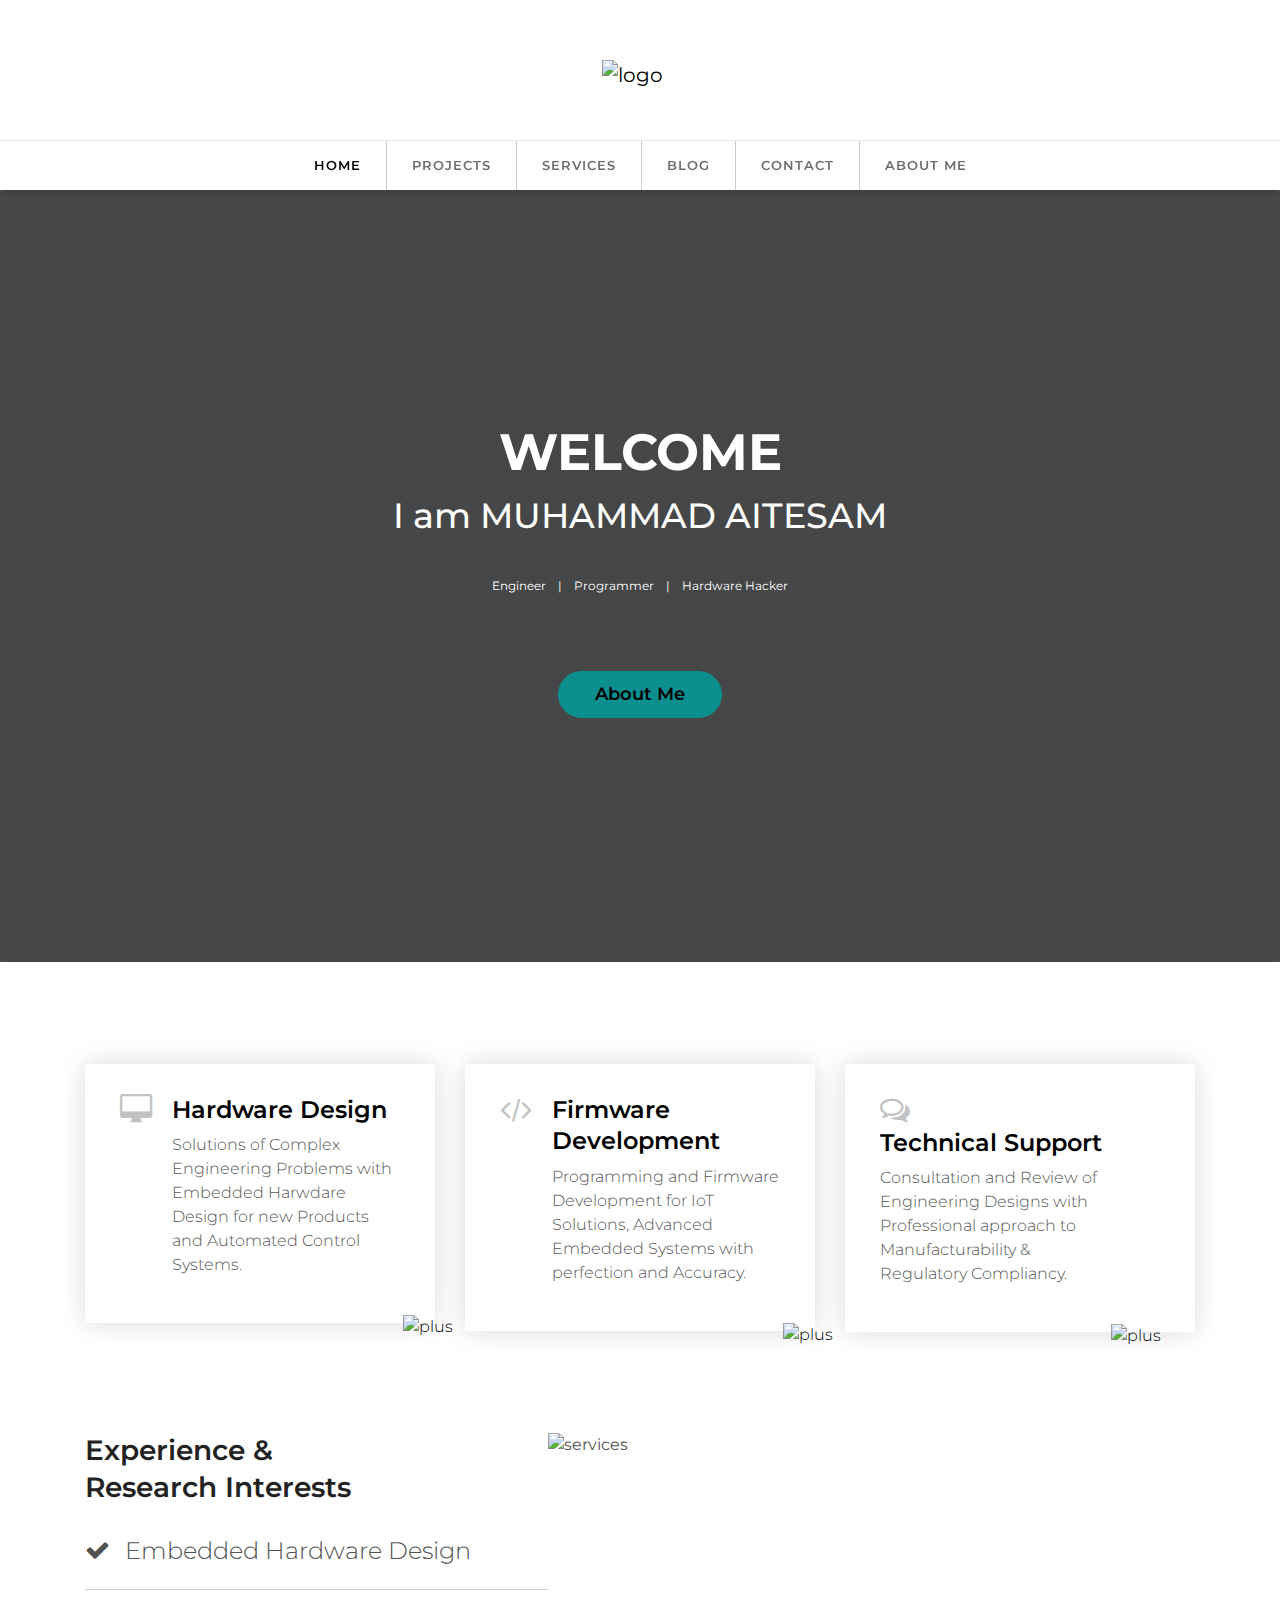
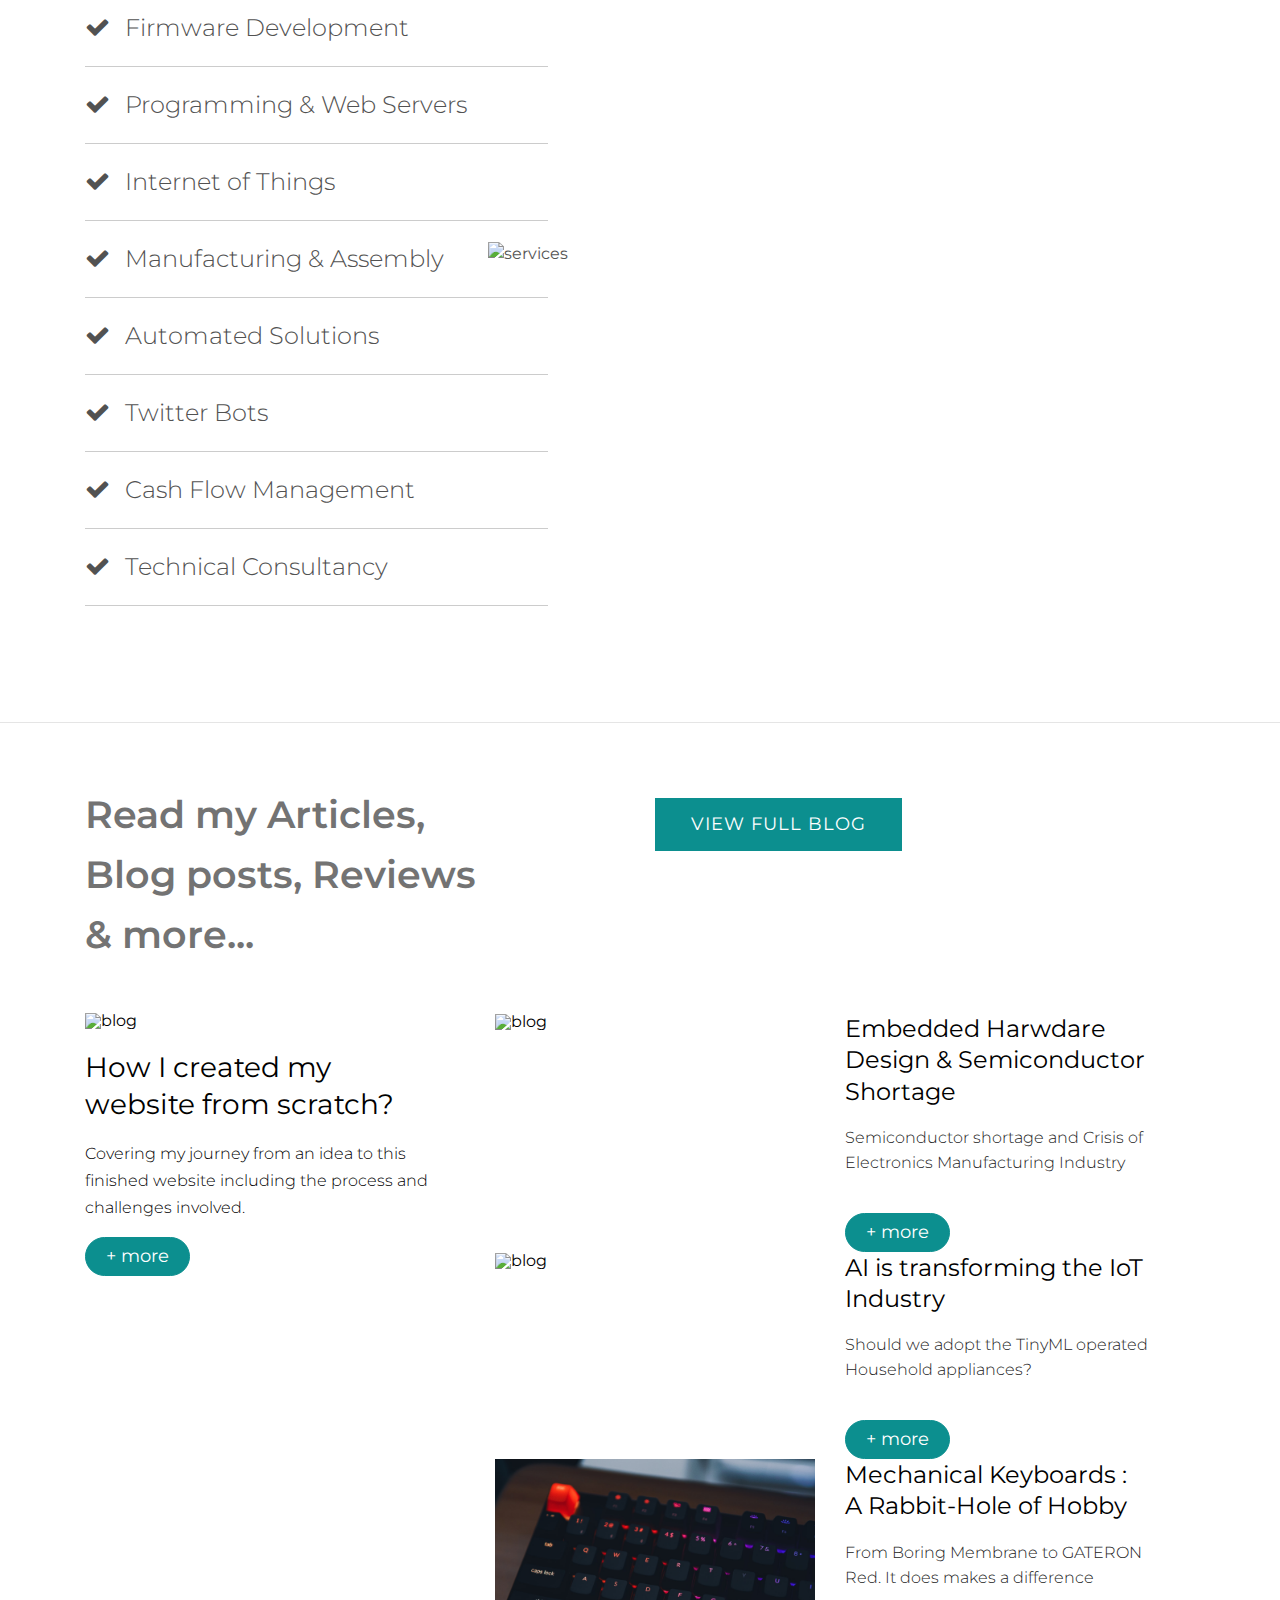
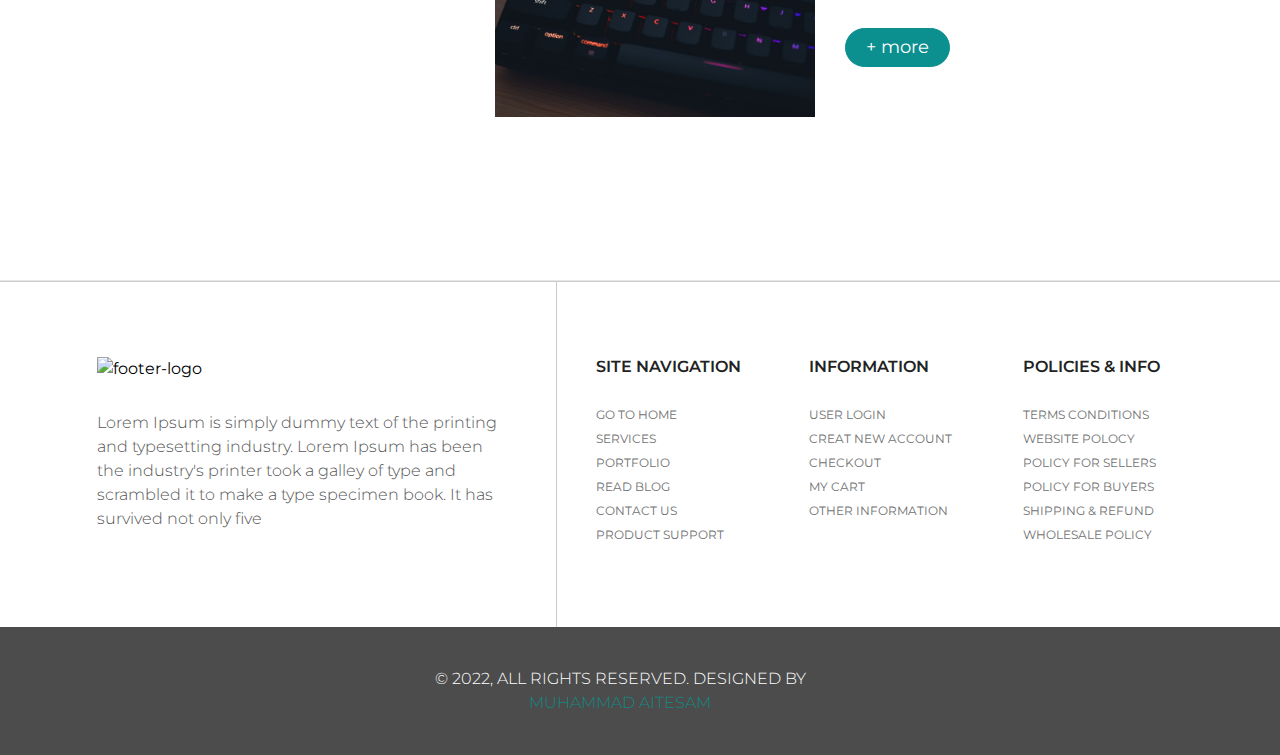
==== index.html @ 36d57411 "Signed-off-by: aitesam961 <67455292+aitesam961@users.noreply.github.com>" ====
<!doctype html>
<html lang="en">

<head>
    <!-- Required meta tags-->
    <meta charset="utf-8">
    <meta name="viewport" content="width=device-width, initial-scale=1, shrink-to-fit=no">

    <!-- Bootstrap CSS -->
    <link rel="stylesheet" href="https://maxcdn.bootstrapcdn.com/bootstrap/4.0.0/css/bootstrap.min.css" integrity="sha384-Gn5384xqQ1aoWXA+058RXPxPg6fy4IWvTNh0E263XmFcJlSAwiGgFAW/dAiS6JXm" crossorigin="anonymous">
    <link href="https://cdnjs.cloudflare.com/ajax/libs/font-awesome/4.7.0/css/font-awesome.css" rel="stylesheet">
    <link href="https://fonts.googleapis.com/css?family=Montserrat:100,200,300,400,500,600,700,800" rel="stylesheet">
    <link rel="stylesheet" href="https://cdnjs.cloudflare.com/ajax/libs/ekko-lightbox/5.3.0/ekko-lightbox.css">
    <link rel="stylesheet" href="css/animate.css">
    <link rel="stylesheet" href="css/main.css">

    <title>Home</title>
</head>

<body>
    <header class="header bg">
        <div class="container text-white">
            <div class="row">
                <div class="col-sm-4 align-self-center text-left">
                    <h6><!--ESTD 1969 --></h6>
                </div>
                <div class="col-sm-12 col-6 align-self-center box-1 text-center">
                    <a class="navbar-brand" href="index.html"><img src="images/aitesam_logo2.png" alt="logo" width="auto" height="70" ></a>
                </div>
            </div>
            <!--/row-->
        </div>
        <!--container-->
    </header>

    <span class="position-absolute trigger"><!-- hidden trigger to apply 'stuck' styles --></span>
    <nav class="navbar navbar-expand-sm sticky-top navbar-dark">
        <div class="container">
            <button class="navbar-toggler navbar-toggler-right" type="button" data-toggle="collapse" data-target="#navbar1">
            <span class="navbar-toggler-icon"></span>
        </button>

        <!-- Menu Below-->
            <div class="collapse navbar-collapse" id="navbar1">
                <ul class="navbar-nav">
                    <li class="nav-item active">
                        <a class="nav-link active" href="index.html">Home</a>
                    </li>
                    <li class="nav-item">
                        <a class="nav-link" href="projects.html">Projects</a>
                    </li>
                    <li class="nav-item">
                        <a class="nav-link" href="services.html">Services</a>
                    </li>
                    <li class="nav-item">
                        <a class="nav-link" href="blog.html">Blog</a>
                    </li>
                    <li class="nav-item">
                        <a class="nav-link" href="contact.html">Contact</a>
                    </li>
                    <li class="nav-item">
                        <a class="nav-link" href="about.html">About Me</a>
                    </li>
                </ul>
            </div>
        </div>
        <!--container end here-->
    </nav>
    <!--Section-1-->
    <section class="section-1">
        <div class="jumbotron d-flex align-items-center">
            <div class="gradient"></div>
            <div class="container-fluid content">
                <h1 data-aos="fade-up" data-aos-delay="100">WELCOME</h1>
                <h2 data-aos="fade-up" data-aos-delay="300">I am MUHAMMAD AITESAM </h2>
                <!--<p data-aos="fade-up" data-aos-delay="400">Engineer&emsp;|&emsp;Programmer&emsp;|&emsp;Hardware Hacker</p>-->
                <p data-aos="fade-up" data-aos-delay="400" style="color:rgb(255, 255, 255);font-size:12px;">Engineer&emsp;|&emsp;Programmer&emsp;|&emsp;Hardware Hacker</p>
                <p data-aos="fade-up" data-aos-delay="600"><a href="about.html" class="btn btn-success">About Me</a></p>
            </div>
            <!--container-fluid end-->
        </div>
    </section>
    <!--Section-2-->
    <section class="section-2">
        
        <div class="container">
            <div class="row">
                <div class="col-lg-4 col-sm-12 col-12 box-1">
                    <div class="row box" data-aos="fade-left" data-aos-delay="300">
                        <div class="col-lg-2 col-sm-12">
                            <i class="fa fa-desktop" aria-hidden="true"></i>
                        </div>
                        <div class="col-lg-10 col-sm-12">
                            <h4><a href="services.html">Hardware Design</a></h4>
                            <p>Solutions of Complex Engineering Problems with Embedded Harwdare Design for new Products and Automated Control Systems.</p>
                            <p><a href="services.html"><img src="images/plus.png" alt="plus"></a></p>
                        </div>
                    </div>
                </div>
                <div class="col-lg-4 col-sm-12 col-12 box-2">
                    <div class="row box" data-aos="fade-left" data-aos-delay="500">
                        <div class="col-lg-2 col-sm-12">
                            <i class="fa fa-code" aria-hidden="true"></i>
                        </div>
                        <div class="col-lg-10 col-sm-12">
                            <h4><a href="services.html">Firmware Development</a></h4>
                            <p>Programming and Firmware Development for IoT Solutions, Advanced Embedded Systems with perfection and Accuracy.</p>
                            <p><a href="services.html"><img src="images/plus.png" alt="plus"></a></p>
                        </div>
                    </div>
                </div>
                <div class="col-lg-4 col-sm-12 col-12 box-3">
                    <div class="row box" data-aos="fade-left" data-aos-delay="700">
                        <div class="col-lg-10 col-sm-12">
                            <i class="fa fa-comments-o" aria-hidden="true"></i>
                        </div>
                        <div class="col-lg-10 col-sm-12">
                            <h4><a href="services.html">Technical Support</a></h4>
                            <p>Consultation and Review of Engineering Designs with Professional approach to Manufacturability & Regulatory Compliancy.</p>
                            <p><a href="services.html"><img src="images/plus.png" alt="plus"></a></p>
                        </div>
                    </div>
                </div>
            </div>
        </div>
    </section>
    <section class="section-3">
        <div class="container">
            <div class="row m-0">
                <div class="col-lg-5 col-md-12 p-0" data-aos="fade-right" data-aos-delay="500">
                    <h3>Experience & <br>Research Interests</h3>
                    <ul>
                        <li><a href="services.html"><i class="fa fa-check" aria-hidden="true" ></i>Embedded Hardware Design</a> </li>
                        <li><a href="services.html"><i class="fa fa-check" aria-hidden="true"></i>Firmware Development</a></li>
                        <li><a href="services.html"><i class="fa fa-check" aria-hidden="true"></i>Programming & Web Servers</a></li>
                        <li><a href="services.html"><i class="fa fa-check" aria-hidden="true"></i>Internet of Things</a></li>
                        <li><a href="services.html"><i class="fa fa-check" aria-hidden="true"></i>Manufacturing & Assembly</a></li>
                        <li><a href="services.html"><i class="fa fa-check" aria-hidden="true"></i>Automated Solutions</a></li>
                        <li><a href="services.html"><i class="fa fa-check" aria-hidden="true"></i>Twitter Bots</a></li>
                        <li><a href="services.html"><i class="fa fa-check" aria-hidden="true"></i>Cash Flow Management</a></li>
                        <li><a href="services.html"><i class="fa fa-check" aria-hidden="true"></i>Technical Consultancy</a></li>
                    </ul>
                </div>
                <div class="col-lg-7 col-md-12 p-0" data-aos="fade-left" data-aos-delay="700">
                    <figure>
                        <img class="inner-img" src="images/services-bg2.jpg" alt="services">
                        <img class="out-sideimg" src="images/services-bg.jpg" alt="services">
                    </figure>
                </div>
            </div>
        </div>
    </section>
     

    <!--Section-5-->
    <section class="section-4">
        <div class="container">
            <div class="row heading">
                <div class="col-sm-6 col-12">
                    <h3>Read my Articles,<span>Blog posts, Reviews </span>& more...</h3>
                </div>
                <div class="col-sm-6 col-12">
                    <a href="blog.html" class="btn btn-success">View full Blog</a>
                </div>
            </div>
            <!--/row-->
            <div class="row">
                <div class="col-lg-4 col-sm-12 col-12 box-1"  data-aos="fade-right" data-aos-delay="300">
                    <figure class="figure">
                        <a href="my_web.html"><img src="images/web_Image_fp.png" class="figure-img img-fluid" alt="blog"></a>
                        <figcaption class="figure-caption">
                            <h2><a href="my_web.html">How I created my website from scratch?</a></h2>
                            <p>Covering my journey from an idea to this finished website including the process and challenges involved.</p>
                            <a href="my_web.html" class="btn btn-success">+ more</a>
                        </figcaption>
                    </figure>
                </div>
                <div class="col-lg-8 col-sm-12 col-12" data-aos="fade-left" data-aos-delay="300">
                    <div class="row" >
                        <div class="col-sm-6 col-12 box-2">
                            <figure class="figure">
                                <a href="blog.html"><img src="images/HID_PCB.jpg" class="figure-img img-fluid" alt="blog"></a>
                            </figure>
                        </div>
                        <div class="col-sm-6 col-12 box-3">
                            <h4><a href="blog.html">Embedded Harwdare Design & Semiconductor Shortage</a></h4>
                            <h5>Semiconductor shortage and Crisis of Electronics Manufacturing Industry</h5>
                            <a href="blog_single.html" class="btn btn-success">+ more</a>
                        </div>
                    </div>
                    <div class="row">
                        <div class="col-sm-6 col-12 box-4">
                            <figure class="figure">
                                <a href="blog.html"><img src="images/robot-AI.jpg" class="figure-img img-fluid" alt="blog"></a>
                            </figure>
                        </div>
                        <div class="col-sm-6 col-12 box-5">
                            <h4><a href="blog.html">AI is transforming the IoT Industry </a></h4>
                            <h5>Should we adopt the TinyML operated Household appliances? </h5>
                            <a href="blog_single.html" class="btn btn-success">+ more</a>
                        </div>
                    </div>
                    <div class="row">
                        <div class="col-sm-6 col-12 box-6">
                            <figure class="figure">
                                <a href="blog.html"><img src="images/KB_1.jpg" class="figure-img img-fluid" alt="blog"></a>
                            </figure>
                        </div>
                        <div class="col-sm-6 col-12 box-7">
                            <h4><a href="blog.html">Mechanical Keyboards :<br>A Rabbit-Hole of Hobby</a></h4>
                            <h5>From Boring Membrane to GATERON Red. It does makes a difference</h5>
                            <a href="blog_single.html" class="btn btn-success">+ more</a>
                        </div>
                    </div>
                </div>
            </div>
        </div>
        <!--container-->
    </section>
   
   
    <section class="section-7">
        <!-- Footer -->
        <footer class="page-footer font-small stylish-color-dark">

            <!-- Footer Links -->
            <div class="container text-center text-md-left">

                <!-- Grid row -->
                <div class="row">

                    <!-- Grid column -->
                    <div class="col-lg-5 col-sm-12 mx-auto box-1">

                        <!-- Content -->
                        <a href="index.html"><img src="images/footer-logo.png" alt="footer-logo"></a>
                        <p>Lorem Ipsum is simply dummy text of the printing and typesetting industry. Lorem Ipsum has been the industry's printer took a galley of type and scrambled it to make a type specimen book. It has survived not only five</p>

                    </div>
                    <!-- Grid column -->

                    <hr class="clearfix w-100 d-md-none">

                    <!-- Grid column -->
                    <div class="col-lg-2 col-sm-4 box-2 mx-auto">

                        <!-- Links -->
                        <h5>Site Navigation</h5>

                        <ul class="list-unstyled">
                            <li>
                                <a href="index.html">go to home</a>
                            </li>
                            <li>
                                <a href="services.html">services</a>
                            </li>
                            <li>
                                <a href="portfolio.html">portfolio</a>
                            </li>
                            <li>
                                <a href="blog.html">read blog</a>
                            </li>
                            <li>
                                <a href="contact.html">contact us</a>
                            </li>
                            <li>
                                <a href="contact.html">product support</a>
                            </li>
                        </ul>

                    </div>
                    <!-- Grid column -->

                    <hr class="clearfix w-100 d-md-none">

                    <!-- Grid column -->
                    <div class="col-lg-2 col-sm-4 box-3 mx-auto">

                        <!-- Links -->
                        <h5>information</h5>

                        <ul class="list-unstyled">
                            <li>
                                <a href="#!">user login</a>
                            </li>
                            <li>
                                <a href="#!">creat new account</a>
                            </li>
                            <li>
                                <a href="#!">checkout</a>
                            </li>
                            <li>
                                <a href="#!">my cart</a>
                            </li>
                            <li>
                                <a href="#!">other information</a>
                            </li>
                        </ul>

                    </div>
                    <!-- Grid column -->

                    <hr class="clearfix w-100 d-md-none">

                    <!-- Grid column -->
                    <div class="col-lg-2 col-sm-4 box-4 mx-auto">

                        <!-- Links -->
                        <h5>policies & Info</h5>

                        <ul class="list-unstyled">
                            <li>
                                <a href="#!">Terms Conditions </a>
                            </li>
                            <li>
                                <a href="#!">website polocy</a>
                            </li>
                            <li>
                                <a href="#!">Policy for Sellers </a>
                            </li>
                            <li>
                                <a href="#!">Policy for Buyers</a>
                            </li>
                            <li>
                                <a href="#!">Shipping & Refund </a>
                            </li>
                            <li>
                                <a href="#!">Wholesale Policy</a>
                            </li>
                        </ul>

                    </div>
                    <!-- Grid column -->

                </div>
                <!-- Grid row -->

            </div>
            <!-- Footer Links -->

            <!-- Copyright -->
            <div class="footer-copyright text-center">
                <div class="gradient"></div>
                <p>© 2022, All Rights reserved. Designed by<a href="about.html"><br> Muhammad Aitesam</a></p>
            </div>
            <!-- Copyright -->
        </footer>
        <!-- Footer -->
    </section>

    <!-- Optional JavaScript -->
    <!-- jQuery first, then Popper.js, then Bootstrap JS -->
    <script src="https://code.jquery.com/jquery-3.2.1.slim.min.js" integrity="sha384-KJ3o2DKtIkvYIK3UENzmM7KCkRr/rE9/Qpg6aAZGJwFDMVNA/GpGFF93hXpG5KkN" crossorigin="anonymous"></script>
    <script src="https://cdnjs.cloudflare.com/ajax/libs/popper.js/1.12.9/umd/popper.min.js" integrity="sha384-ApNbgh9B+Y1QKtv3Rn7W3mgPxhU9K/ScQsAP7hUibX39j7fakFPskvXusvfa0b4Q" crossorigin="anonymous"></script>
    <script src="https://maxcdn.bootstrapcdn.com/bootstrap/4.0.0/js/bootstrap.min.js" integrity="sha384-JZR6Spejh4U02d8jOt6vLEHfe/JQGiRRSQQxSfFWpi1MquVdAyjUar5+76PVCmYl" crossorigin="anonymous"></script>
    <script src="https://cdnjs.cloudflare.com/ajax/libs/ekko-lightbox/5.3.0/ekko-lightbox.js"></script>
    <script src="js/animate.js"></script>
    <script src="js/custom.js"></script>
    <script>
        $(document).on('click', '[data-toggle="lightbox"]', function(event) {
            event.preventDefault();
            $(this).ekkoLightbox();
        });

    </script>
</body>

</html>
---- css/main.css ----
html {
    background: #e6e9e9;
    background-image: linear-gradient(270deg, rgb(230, 233, 233) 0%, rgb(216, 221, 221) 100%);
    -webkit-font-smoothing: antialiased;
}

body {
    background: #fff;
    box-shadow: 0 0 2px rgba(0, 0, 0, 0.06);
    color: #545454;
    font-family: 'Montserrat', sans-serif;
    font-size: 16px;
    line-height: 1.5;
    margin:auto;
}

h1,
h2,
h3,
h4,
h5,
h6 {
    color: #222;
    font-weight: 600;
    line-height: 1.3;
}

a {
    color: #000;
}

a:hover {
    color: #000;
    text-decoration: none;
}

b,
strong {
    font-weight: 600;
}

samp {
    display: none;
}

ul > li {
    list-style: none;
}

.btn-primary:focus {
    box-shadow: none;
}

.btn-primary:not(:disabled):not(.disabled):active:focus {
    box-shadow: none;
}

/*======
    Nav-bar
    ======*/

header {
    padding: 45px 0;
    color: #000000;
    background-color: #ffffff;
}

header h6 {
    font-size: 14px;
    letter-spacing: 4px;
}

.btn-success:not(:disabled):not(.disabled):active:focus,
.btn-success.focus,
.btn-success:focus {
    box-shadow: none;
}

nav {
    background-color: #ffffff !important;
    border-top: 1px solid #e5e5e5;
    -webkit-box-shadow: 0 4px 4px -2px rgba(0, 0, 0, 0.1607843137254902);
    -moz-box-shadow: 0 4px 4px -2px rgba(0, 0, 0, 0.1607843137254902);
    box-shadow: 0 4px 4px -2px rgba(0, 0, 0, 0.1607843137254902);
}

header .fa {
    font-size: 20px;
    margin-left: 15px;
}

.navbar-dark .navbar-nav .nav-link:hover,

.navbar-dark .navbar-nav .active > .nav-link {
    font-weight: 600;
    color: rgb(0, 0, 0);
}

.navbar-dark .navbar-nav .nav-link {
    color: #6d6d6d;
    font-size: 13px;
    font-weight: 600;
    text-transform: uppercase;
    letter-spacing: 1px;
    padding: 15px 25px;
}

.navbar-nav {
    justify-content: center;
    width: 100%;
}

.navbar {
    padding: 0;
}

.navbar-nav .nav-item {
    border-right: 1px solid #ccc;
}

.navbar-nav .nav-item:last-child {
    border-right: 0;
}

.fa-facebook-official {color: #4867aa;}
.fa-twitter {color: #1da1f2;}
.fa-pinterest {color: #bd081b;}
.fa-youtube {color: #f00;}

.sticky-top {
    transition: all 0.25s ease-in;
}

/* style for when sitcky is applied */

.stuck .sticky-top {
    background-color: #ffffff !important;
}

.jumbotron {
    width: 100%;
    height: 772px;
    position: relative;
    background-image: url(../images/Back1.jpg);
    background-repeat: no-repeat;
    background-position: top;
    background-size: cover;
}

.jumbotron h1,
.jumbotron h2,
.jumbotron h4 {
    color: #ffffff;
    text-transform: normal;
}

.jumbotron h4 {
    font-size: 16px;
    background: #000;
    display: inline;
    letter-spacing: 5px;
    padding: 15px 40px;
}

.jumbotron a {
    margin-top: 60px;
}

.jumbotron .btn-success,
.jumbotron .btn-success:not(:disabled):not(.disabled):active {
    color: #000;
    font-size: 18px;
    font-weight: 600;
    border-radius: 100px;
    padding: 8px 35px;
    background-color: #0c8f8f;
    border-color: #0c8f8f;
    border: 2px solid #0c8f8f;
}

.jumbotron .btn-success:hover {
    color: #fff;
    background-color: transparent;
    border: 2px solid #0c8f8f;
}

.jumbotron h2 {
    font-size: 35px;
    margin-top: 0;
    font-weight: 500;
    padding-bottom: 30px;
}

.jumbotron h1 {
    font-size: 51px;
    font-weight: 700;
    text-transform: uppercase;
}

.content {
    position: relative;
    text-align: center;
}

.gradient {
    position: absolute;
    width: 100%;
    height: 100%;
    top: 0;
    left: 0;
    background: -moz-linear-gradient(-45deg, rgba(0, 0, 0, 0.7) 0%, rgba(0, 0, 0, 0.7) 100%);
    background: -webkit-linear-gradient(-45deg, rgba(0, 0, 0, 0.7) 0%, rgba(0, 0, 0, 0.7) 100%);
    background: linear-gradient(135deg, rgba(0, 0, 0, 0.7) 0%, rgba(0, 0, 0, 0.7) 100%);
    filter: progid:DXImageTransform.Microsoft.gradient( startColorstr='#b3000000', endColorstr='#b3000000', GradientType=1);
}

.thumbnail {
    background-color: whitesmoke;
    height: 320px;
    border: none;
    border-radius: 0px;
    text-align: center;
}



/*=============================
     section-2 Styles
=============================*/

.section-2 {
    width: 100%;
    height: auto;
}

.section-2 {
    padding-top: 70px;
    padding-bottom: 100px;
}

.section-2 .fa {
    color: #c2c2c2;
    font-size: 30px;
    text-align: center;
}

.section-2 h3 {
    font-size: 34px;
    text-transform: uppercase;
    margin-top: -10px;
    font-weight: 600;
}

.section-2 p {
    font-size: 16px;
    font-weight: 300;
}

.section-2 .box-1,
.section-2 .box-2,
.section-2 .box-3 {
    padding-left: 30px;
    padding-right: 30px;
}

.section-2 p a {
    position: absolute;
    bottom: -46px;
    right: -38px;
}

.section-2 .box {
    box-shadow: 0 0 25px rgba(0, 0, 0, .15) !important;
    padding: 30px 20px;
}

/*=============================
     section-3 Styles
=============================*/

.section-3 {
    width: 100%;
    height: auto;
    padding-bottom: 100px;
    border-bottom: 1px solid #e5e5e5;
}

.section-3 h2 {
    color: #737373;
    font-size: 38px;
    line-height: 60px;
    margin-top: -13px;
    padding-bottom: 10px;
}

.section-3 h2 span {
    display: block;
}

.section-3 figure {
    margin: 0;
}

.section-3 figure .out-sideimg {
    width: 100%;
    height: 670px;
    object-fit: cover;
}

.section-3 figure .inner-img {
    width: 380px;
    height: 380px;
    object-fit: cover;
    position: absolute;
    bottom: 0;
    left: -60px;
}

.section-3 ul {
    padding: 0;
}

.section-3 ul > li {
    padding: 20px 0;
    border-bottom: 1px solid #cccccc;
}

.section-3 ul > li a {
    color: #525252;
}

.section-3 ul > li a:hover {
    color: #0c8f8f;
}

.section-3 ul > li {
    font-size: 24px;
    font-weight: 300;
}

.section-3 ul .fa {
    font-size: 25px;
    margin-right: 15px;
}

/*=============================
     section-4 Styles
=============================*/

.section-4 {
    width: 100%;
    height: auto;
    padding-top: 75px;
    padding-bottom: 100px;
    border-bottom: 1px solid #e5e5e5;
}

.section-4 h3 {
    color: #737373;
    font-size: 38px;
    line-height: 60px;
    padding-bottom: 40px;
    margin-top: -13px;
}

.section-4 .box-1 h2 {
    color: #000;
    font-size: 28px;
    font-weight: 400;
    padding-bottom: 10px;
}

.section-4 h3 span {
    display: block;
}

.section-4 .heading .btn-success {
    color: #fff;
    padding: 12px 35px;
    letter-spacing: 1px;
    border-radius: 0;
    background-color: #0c8f8f;
    border-color: #0c8f8f;
    text-transform: uppercase;
}

.section-4 .btn-success {
    color: #fff;
    font-size: 18px;
    padding: 5px 20px;
    background-color: #0c8f8f;
    border-color: #0c8f8f;
    border-radius: 100px;
}

.section-4 .btn-success:hover,
.btn-success:not(:disabled):not(.disabled):active {
    background-color: #000;
    border-color: #000;
}

.section-4 .heading .btn-success:hover {
    color: #fff;
    background-color: black;
    border: 1px solid #000;
}

.section-4 figure figcaption p {
    font-size: 16px;
    color: black;
    font-weight: 300;
    line-height: 27px;
}

.section-4 .box-1 img {
    width: 100%;
    height: 580px;
    object-fit: cover;
    margin-bottom: 20px;
}

.section-4 .box-2 img,
.section-4 .box-6 img,
.section-4 .box-4 img {
    width: 100%;
    height: 258px;
    object-fit: cover;
    padding-left: 30px;
}

.section-4 .box-2 figure,
.section-4 .box-4 figure,
.section-4 .box-6 figure {
    margin: 0 0 55px;
}

.section-4 h4 {
    font-size: 24px;
    font-weight: 400;
    padding-bottom: 10px;
}

.section-4 h5 {
    font-size: 16px;
    font-weight: 300;
    padding-bottom: 30px;
    padding-right: 40px;
    line-height: 25px;
}

/*=============================
     Section-5 Styles
=============================*/

.section-5 {
    width: 100%;
    height: auto;
    padding-top: 75px;
}

.section-5 h3 {
    color: #737373;
    font-size: 38px;
    line-height: 60px;
    padding-bottom: 40px;
    margin-top: -13px;
}

.section-5 h5 {
    font-size: 16px;
    font-weight: 400;
}

.section-5 h3 span {
    display: block;
}

.section-5 .btn-success {
    color: #fff;
    padding: 12px 35px;
    letter-spacing: 1px;
    border-radius: 0;
    background-color: #0c8f8f;
    border-color: #0c8f8f;
    text-transform: uppercase;
}

.section-5 .btn-success:hover {
    color: #ffffff;
    background-color: #000;
    border: 1px solid #000;
}

.section-5 hr {
    padding-bottom: 60px;
}

.section-5 .more-button {
    text-align: center;
    padding-top: 75px;
}

.section-5 .btn-primary {
    color: #dddddd;
    background-color: transparent;
    border-color: #b2b2b2;
    border: 2px solid #b2b2b2;
    font-weight: 700;
    font-size: 14px;
    border-radius: 100px;
    padding: 14px 30px;
    text-transform: uppercase;
    margin: 10px;
}

.section-5 .btn-primary:hover {
    color: #ffffff;
    background: #000000;
    border: 2px solid #000000;
}

.section-5 .btn-primary:not(:disabled):not(.disabled):active {
    color: #fff;
    background-color: #000000;
    border-color: #000000;
}

.section-5 .box {
    position: relative;
    padding: 0;
}

.section-5 .img-fluid {
    display: block;
    width: 100%;
    object-fit: cover;
    height: 400px;
}

.section-5 .box:hover .overlay {
    opacity: 1;
}

.section-5 .text span {
    display: block;
}

.section-5 .overlay {
    position: absolute;
    top: 0;
    bottom: 0;
    left: 0;
    right: 0;
    height: 100%;
    width: 100%;
    opacity: 0;
    transition: .5s ease;
    background: -moz-linear-gradient(-45deg, rgba(0, 0, 0, 0.7) 0%, rgba(0, 0, 0, 0.7) 100%);
    background: -webkit-linear-gradient(-45deg, rgba(0, 0, 0, 0.7) 0%, rgba(0, 0, 0, 0.7) 100%);
    background: linear-gradient(135deg, rgba(0, 0, 0, 0.7) 0%, rgba(0, 0, 0, 0.7) 100%);
    filter: progid:DXImageTransform.Microsoft.gradient( startColorstr='#b3000000', endColorstr='#b3000000', GradientType=1);
    display: flex;
    align-items: center;
    justify-content: center;
}

.section-5 .overlay img {
    width: 20%;
    right: 0;
    bottom: 0;
    background: #000;
    position: absolute;
}

.section-5 .text {
    color: white;
    font-size: 16px;
    font-weight: 400;
    letter-spacing: 0.5px;
    position: absolute;
    bottom: 8%;
    left: 10%;
}

.section-5 h4 {
    font-size: 18px;
    color: #ffffff;
    font-weight: 500;
    line-height: 28px;
    text-align: center;
    text-transform: uppercase;
}

.section-5 h4 span {
    display: block;
}

.section-5 .other1 .overlay img {
    width: 15%;
}

.section-5 .modal {
    z-index: 99999;
}

.section-5 .modal-backdrop.show {
    opacity: .8;
}

.section-5 .modal-backdrop {
    z-index: 9999;
}

/*==============================
      Section-6 Styles
==============================*/

.section-6 {
    width: 100%;
    height: auto;
    color: #000;
    padding: 100px 0;
}

.section-6 .main {
    border: 1px solid #c4c4c4;
    padding: 60px 0;
}

.section-6 form {
    float: left;
}

.section-6 .heading h3 {
    color: #4c4c4c;
    font-size: 38px;
    font-weight: 500;
    line-height: 67px;
    padding-right: 18px;
    text-align: right;
}

.section-6 .form-control {
    margin-bottom: 19px;
    font-size: 14px;
    border-radius: 0;
    font-style: italic;
    padding: 10px 10px;
}

.section-6 .input-group {
    padding: 7px 0;
}

.section-6 .btn-info {
    width: 170px;
    height: 56px;
    text-align: center;
    text-transform: uppercase;
    letter-spacing: 0.5px;
    color: #fff;
    font-size: 19px;
    border-radius: 0;
    font-weight: 500;
    border: none;
    background: #000;
}

.section-6 .btn-info:not(:disabled):not(.disabled):active,
.section-3 .btn-info:hover {
    color: #000;
    background-color: transparent;
    border: 1px solid #000;
}

.section-6 .btn-info:hover {
    color: #ffffff;
    background-color: #0c8f8f;
    border: 1px solid #0c8f8f;
}

.section-6 input {
    font-size: 12px;
    width: 290px;
    height: 56px;
    padding: 0 18px;
    border: none;
    color: #000;
    background: #fff;
    border: 1px solid #d2d2d2;
}

.btn-info:focus,
.btn-info:not(:disabled):not(.disabled):active:focus {
    box-shadow: none;
}

.section-6 textarea {
    resize: none;
}

.section-6 ::-webkit-input-placeholder {
    /* Chrome/Opera/Safari */
    color: #cacaca;
    font-weight: 300;
    font-size: 13px;
    text-transform: uppercase;
    font-style: italic;
    font-family: 'Montserrat', sans-serif;
}

.section-6 ::-moz-placeholder {
    /* Firefox 19+ */
    color: #cacaca;
    font-weight: 300;
    font-size: 13px;
    text-transform: uppercase;
    font-style: italic;
    font-family: 'Montserrat', sans-serif;
}

.section-6 :-ms-input-placeholder {
    /* IE 10+ */
    color: #cacaca;
    font-weight: 300;
    font-size: 13px;
    text-transform: uppercase;
    font-style: italic;
    font-family: 'Montserrat', sans-serif;
}

.section-6 ::placeholder {
    color: #cacaca;
    font-weight: 300;
    font-size: 13px;
    text-transform: uppercase;
    font-style: italic;
    font-family: 'Montserrat', sans-serif;
}

/*==============================
      //footer Styles //
==============================*/

.page-footer {
    border-top: 1px solid #cccccc;
}

.page-footer .box-1 {
    border-right: 1px solid #cccccc;
    padding-top: 75px;
    padding-bottom: 80px;
}

.page-footer .box-2,
.page-footer .box-3,
.page-footer .box-4 {
    padding-top: 75px;
}

.footer-copyright {
    position: relative;
    background-image: url("../images/footer-bg.jpg");
    background-repeat: no-repeat;
    background-position: top;
    background-size: cover;
}

.footer-copyright p {
    font-size: 16px;
    font-weight: 300;
    color: #ffffff;
    position: relative;
    text-transform: uppercase;
    padding: 40px 0;
    margin-bottom: 0;
}

.footer-copyright p a {
    color: #108a84;
}

.page-footer img {
    margin-bottom: 30px;
}

.page-footer h5 {
    font-size: 16px;
    font-weight: 600;
    text-transform: uppercase;
    margin-bottom: 1.5rem !important;
}

.page-footer p {
    font-size: 16px;
    font-weight: 300;
    padding-right: 40px;
}

.page-footer ul > li a {
    color: #707070;
    font-size: 12px;
    font-weight: 400;
    text-transform: uppercase;
}

.page-footer ul > li a:hover {
    color: #108a84;
}

/*===============================
           About-Page
===============================*/

#about-us {
    border-bottom: 1px solid gray;
    padding-top: 60px;
    padding-bottom: 60px;
    background-color: #fff;
}

#about-us h3 {
    color: #737373;
    font-size: 33px;
    padding-bottom: 30px;
    text-transform: capitalize;
    font-weight: 600;
}

#about-us p {
    margin: 0;
    color: #8d8d8d;
    font-size: 16px;
    line-height: 25px;
    letter-spacing: 0.5px;
    text-align: left;
    font-weight: 400;
    margin-bottom: 200px;
}

#about-us .image {
    float: left;
    width: 478px;
    height: 394px;
    shape-margin: 20px;
    margin-right: 50px;
    margin-bottom: 52px;
}

#about-us .thumbnail {
    padding: 0;
    border: none;
    border-radius: 0;
    object-fit: cover;
}

#about-us p {
    margin: 0;
    color: #969696;
    font-size: 15px;
    line-height: 25px;
    letter-spacing: 0.5px;
    text-align: left;
    font-weight: 400;
    margin-bottom: 200px;
}

#about-us .image {
    float: left;
    width: 547px;
    height: 458px;
    shape-margin: 20px;
    margin-right: 50px;
    margin-bottom: 40px;
}

#about-us .thumbnail {
    padding: 0;
    border: none;
    border-radius: 0;
    object-fit: cover;
}

/*=============================
        Contact-Page
=============================*/

#contact {
    padding-top: 0;
    padding-bottom: 200px;
    text-align: left;
    border-bottom: 1px solid #b2b2b2;
}

#contact h3 {
    color: #737373;
    font-size: 33px;
    padding-bottom: 15px;
    text-transform: capitalize;
    font-weight: 600;
}

.py-5 {
    width: 755px;
}

#contact input {
    height: 58px;
}

#contact p {
    font-size: 16px;
    text-align: left;
    line-height: 36px;
    color: rgba(0, 0, 1, 0.54);
}

#contact .text-left {
    padding-bottom: 10px;
}

#contact select {
    width: 100%;
    height: 52px;
    color: #d3d0d0;
    font-size: 12px;
    padding: 0 8px;
    cursor: pointer;
    margin-bottom: 10px;
}

#contact .btn-primary {
    color: #fff;
    font-size: 14px;
    padding: 15px 50px;
    font-weight: 600;
    background-color: #000000;
    border-color: #000000;
    border-radius: 0;
    text-transform: uppercase;
}

#contact .btn-primary:hover {
    background-color: #0c8f8f;
    border-color: #0c8f8f;
}

#contact .form-group {
    padding: 0;
    margin-bottom: 0;
}

#contact .form-control {
    border-radius: 0;
    margin-bottom: 25px;
    border: 1px solid #909090;
}

#contact input {
    height: 63px;
    border-radius: 0;
    margin-bottom: 16px;
    border: 1px solid #acacac;
}

textarea.form-control {
    height: auto;
    margin-bottom: 15px;
    padding: 20px 13px;
}

#contact ::-webkit-input-placeholder {
    /* Chrome/Opera/Safari */
    color: #c2c2c2;
    font-style: italic;
    font-size: 13px;
    font-weight: 200;
}

#contact ::-moz-placeholder {
    /* Firefox 19+ */
    color: #c2c2c2;
    font-style: italic;
    font-weight: 200;
    font-size: 13px;
}

#contact ::-ms-input-placeholder {
    /* IE 10+ */
    color: #c2c2c2;
    font-style: italic;
    font-weight: 200;
    font-size: 13px;
}

#contact ::-moz-placeholder {
    /* Firefox 18- */
    color: #c2c2c2;
    font-weight: 200;
    font-style: italic;
    font-size: 13px;
}

#contact form {
    text-align: center;
}

#contact .form-control:focus {
    background-color: transparent;
    border-color: #acacac;
    box-shadow: none;
}

/*=============================
     Portfolio Styles
=============================*/

.portfolio {
    width: 100%;
    height: auto;
    padding-top: 30px;
    padding-bottom: 100px;
}

.portfolio h3 {
    color: #737373;
    font-size: 33px;
    padding-bottom: 40px;
    text-transform: capitalize;
    font-weight: 600;
}

.portfolio .btn-success {
    color: #fff;
    padding: 12px 35px;
    letter-spacing: 1px;
    border-radius: 0;
    background-color: #0c8f8f;
    border-color: #0c8f8f;
    text-transform: uppercase;
}

.portfolio .btn-success:hover {
    color: #000;
    background-color: transparent;
    border: 1px solid #000;
}

.portfolio hr {
    padding-bottom: 60px;
}

.portfolio .more-button {
    text-align: center;
    padding-top: 75px;
}

.portfolio .btn-primary {
    color: #dddddd;
    background-color: transparent;
    border-color: #b2b2b2;
    border: 2px solid #b2b2b2;
    font-weight: 700;
    font-size: 14px;
    border-radius: 100px;
    padding: 14px 30px;
    text-transform: uppercase;
    margin: 10px;
}

.portfolio .btn-primary:hover {
    color: #ffffff;
    background: #000000;
    border: 2px solid #000000;
}

.portfolio .btn-primary:not(:disabled):not(.disabled):active {
    color: #fff;
    background-color: #000000;
    border-color: #000000;
}

.portfolio .box {
    position: relative;
    padding: 0;
}

.portfolio .img-fluid {
    display: block;
    width: 100%;
    object-fit: cover;
    height: 400px;
}

.portfolio .box:hover .overlay {
    opacity: 1;
}

.portfolio .text span {
    display: block;
}

.portfolio .overlay {
    position: absolute;
    top: 0;
    bottom: 0;
    left: 0;
    right: 0;
    height: 100%;
    width: 100%;
    opacity: 0;
    transition: .5s ease;
    background: -moz-linear-gradient(-45deg, rgba(0, 0, 0, 0.7) 0%, rgba(0, 0, 0, 0.7) 100%);
    background: -webkit-linear-gradient(-45deg, rgba(0, 0, 0, 0.7) 0%, rgba(0, 0, 0, 0.7) 100%);
    background: linear-gradient(135deg, rgba(0, 0, 0, 0.7) 0%, rgba(0, 0, 0, 0.7) 100%);
    filter: progid:DXImageTransform.Microsoft.gradient( startColorstr='#b3000000', endColorstr='#b3000000', GradientType=1);
    display: flex;
    align-items: center;
    justify-content: center;
}

.portfolio .overlay img {
    width: 20%;
    right: 0;
    bottom: 0;
    background: #000;
    position: absolute;
}

.portfolio .text {
    color: white;
    font-size: 16px;
    font-weight: 400;
    letter-spacing: 0.5px;
    position: absolute;
    bottom: 8%;
    left: 10%;
}

.portfolio h4 {
    font-size: 18px;
    color: #ffffff;
    font-weight: 500;
    line-height: 28px;
    text-align: center;
    text-transform: uppercase;
}

.portfolio h4 span {
    display: block;
}

.portfolio .other1 .overlay img {
    width: 15%;
}

.portfolio .modal {
    z-index: 99999;
}

.portfolio .modal-backdrop.show {
    opacity: .8;
}

.portfolio .modal-backdrop {
    z-index: 9999;
}

.portfolio button {
    background-color: transparent;
    color: #000;
    font-family: Sans-serif;
    font-size: 14px;
    height: 50px;
    text-transform: uppercase;
    width: 150px;
    font-weight: 500;
    line-height: 35px;
    text-align: center;
    border: 0;
    border-radius: 0;
    transition: all 0.3s ease 0s;
    border: 1px solid #c5c5c5;
}

.portfolio button:hover {
    background-color: #000;
}

.portfolio .btn-secondary:focus,
.btn-secondary:not(:disabled):not(.disabled):active:focus {
    box-shadow: none;
}

.btn-secondary:not(:disabled):not(.disabled):active {
    background-color: #000;
    border-color: #000;
}

.portfolio .load-more {
    text-align: center;
    padding-top: 50px;
}

/*=============================
     Blog Styles
=============================*/

.blog {
    width: 100%;
    height: auto;
    padding-top: 30px;
    padding-bottom: 100px;
    border-bottom: 1px solid #e5e5e5;
}

.blog h3 {
    color: #737373;
    font-size: 33px;
    padding-bottom: 40px;
    text-transform: capitalize;
    font-weight: 600;
}

.blog hr {
    padding-bottom: 40px;
}

.blog .box-1 h2 {
    color: #000;
    font-size: 28px;
    font-weight: 400;
    padding-bottom: 10px;
}

.blog figure figcaption p {
    font-size: 16px;
    color: black;
    font-weight: 300;
    line-height: 27px;
}

.blog .box-1 img {
    width: 100%;
    height: 580px;
    object-fit: cover;
    margin-bottom: 20px;
}

.blog .box-2 img,
.blog .box-6 img,
.blog .box-4 img {
    width: 100%;
    height: 258px;
    object-fit: cover;
    padding-left: 30px;
}

.blog .box-2 figure,
.blog .box-4 figure,
.blog .box-6 figure {
    margin: 0 0 55px;
}

.blog h4 {
    font-size: 24px;
    font-weight: 400;
    padding-bottom: 10px;
}

.blog h5 {
    font-size: 16px;
    font-weight: 300;
    padding-bottom: 30px;
    padding-right: 40px;
    line-height: 25px;
}

.blog .bt {
    padding-top: 50px;
}

.blog .bt ul {
    list-style-type: none;
    margin: 0;
    padding: 0;
    text-align: center;
}

.blog .bt ul li {
    background: transparent;
    border: 1px solid #d4d4d4;
    display: inline-flex;
    text-align: center;
    border-radius: 100px;
    margin-right: 5px;
}

.blog .bt .active {
    background-color: #108a84;
    border: 1px solid #108a84;
    color: white;
    border-radius: 100px;
}

.blog .btn-success {
    color: #fff;
    font-size: 18px;
    padding: 5px 20px;
    background-color: #0c8f8f;
    border-color: #0c8f8f;
    border-radius: 100px;
}

.blog .btn-success:hover {
    color: #ffffff;
    background-color: #000;
    border-color: #000;
}

.blog .bt a:hover {
    background-color: #0c8f8f;
    border: 1px solid #0c8f8f;
    color: white;
    border-radius: 100px;
}

.blog .bt ul li a {
    width: 37px;
    height: 37px;
    color: #ffffff;
    margin: 0 auto;
    font-size: 16px;
    background-color: #363636;
    border-radius: 100px;
    padding: 7px 0;
    font-weight: 600;
    text-decoration: none;
}

/*==============================
        Blog_single-page
==============================*/

/* ==== blog-single ==== */

#blog-single {
    width: 100%;
    height: auto;
    padding-bottom: 100px;
    border-bottom: 1px solid #b2b2b2;
}

#blog-single .heading-1 h3 {
    color: #737373;
    font-size: 33px;
    padding-bottom: 40px;
    text-transform: capitalize;
    font-weight: 600;
}

#blog-single .heading {
    text-align: center;
}

#blog-single .heading h2 {
    color: #000;
    font-size: 40px;
    line-height: 49px;
    font-weight: 400;
    padding-bottom: 30px;
}

#blog-single .section4 .card-deck {
    margin-left: -30px;
    margin-right: -30px;
}

#blog-single .section4 h2 {
    font-size: 50px;
    margin-top: 30px;
    margin-bottom: 80px;
    font-weight: 200;
    color: #2e2c39;
    text-align: center;
    text-transform: uppercase;
}

#blog-single .section4 h2.background {
    position: relative;
    z-index: 1;
}

#blog-single .section4 h2.background:before {
    border-top: 1px solid #666666;
    content: "";
    margin: 0 auto;
    /* this centers the line to the full width specified */
    position: absolute;
    /* positioning must be absolute here, and relative positioning must be applied to the parent */
    top: 50%;
    left: 0;
    right: 0;
    bottom: 0;
    width: 100%;
    z-index: -1;
}

#blog-single .section4 h2.background span {
    /* to hide the lines from behind the text, you have to set the background color the same as the container */
    background: #fff;
    padding: 0 15px;
}

#blog-single .box p {
    margin: 0;
    color: #636363;
    font-size: 17px;
    line-height: 30px;
    text-align: justify;
    word-spacing: -1px;
    margin-top: -7px;
    padding-bottom: 40px;
    font-weight: 400;
    font-family: 'Montserrat', sans-serif;
}

#blog-single .box a {
    color: #ed1c24;
    border-bottom: 1px solid #ed1c24;
}

.social-buttons .inner-text span:first-child {
    color: black;
    font-weight: 600;
}

.social-buttons .inner-text span:last-child {
    color: #737373;
    font-weight: 500;
    border-bottom: 1px solid gray;
}

#blog-single h4 {
    font-size: 28px;
    font-style: italic;
    text-align: left;
    color: #545454;
    line-height: 47px;
    font-family: 'Montserrat', sans-serif;
}

#blog-single .inner-text a {
    color: #737373;
    font-weight: 400;
    font-family: 'Montserrat', sans-serif;
}

#blog-single .inner-text a:hover,
#blog-single .inner-text a:focus {
    text-decoration: none;
    border-bottom: 1px solid #fc4733;
    color: #fc4733;
}

#blog-single .qutation {
    width: 59%;
    text-align: center;
    padding: 73px 0;
    margin: 0 auto;
}

.social-buttons {
    border: 1px solid #c2c2c2;
    margin-top: 0;
    margin-bottom: 40px;
}

.social-buttons h3 {
    color: #737373;
    font-size: 17px;
    font-weight: 200;
    text-align: left;
    margin-left: 20px;
    padding: 47px 20px;
    font-family: 'Montserrat', sans-serif;
}

#blog_single .heading {
    font-size: 45px;
    padding-top: 60px;
}

#blog_single .heading h2 {
    font-size: 33px;
}

/*-- social buttons --*/

.mbm_social {
    padding: 0;
    font-size: 0;
    float: right;
    background: #fff;
    margin: 43px 25px;
    text-align: center;
}

.mbm_social li {
    display: inline-block;
    margin: 0 16px 0 0;
}

.mbm_social a {
    position: relative;
    display: -webkit-box;
    display: -webkit-flex;
    display: -ms-flexbox;
    display: flex;
    color: #fff;
    -webkit-box-align: center;
    -webkit-align-items: center;
    -ms-flex-align: center;
    align-items: center;
    -webkit-box-pack: center;
    -webkit-justify-content: center;
    -ms-flex-pack: center;
    justify-content: center;
    margin: 0 px;
    width: 116px;
    height: 31px;
    text-decoration: none;
    text-shadow: 0 1px 0 rgba(0, 0, 0, 0.2);
    -webkit-transition: all .15s ease;
    transition: all .15s ease;
    z-index: 2;
    font-family: "Montserrat", sans-serif;
    text-transform: uppercase;
    -webkit-backface-visibility: hidden;
    backface-visibility: hidden;
    border-radius: 5px;
}

.mbm_social a:hover {
    color: #fff;
}

.mbm_social a:hover .tooltip {
    display: block;
    visibility: visible;
    opacity: 1;
    -webkit-transform: translate(0, -33px);
    transform: translate(0, -33px);
}

.mbm_social a:active {
    box-shadow: 0px 1px 3px rgba(0, 0, 0, 0.5) inset;
}

.mbm_social .tooltip {
    opacity: 0;
    position: absolute;
    top: 2px;
    left: 50%;
    z-index: 1;
    -webkit-transition: all .15s ease;
    transition: all .15s ease;
    -webkit-backface-visibility: hidden;
    backface-visibility: hidden;
}

.mbm_social .tooltip span {
    font-size: 10px;
    font-weight: bold;
    left: -50%;
    line-height: 1;
    padding: 6px 8px 5px;
    position: relative;
    text-transform: uppercase;
    z-index: 1;
}

.mbm_social .tooltip span:after {
    position: absolute;
    content: " ";
    width: 0;
    height: 0;
    top: 100%;
    left: 50%;
    margin-left: -8px;
    border: 8px solid transparent;
}

.mbm_social .social-twitter {
    background: #00abdc;
    border-radius: 5px;
    background: -webkit-linear-gradient(#00abdc, #00abdc);
    background: linear-gradient(#00abdc, #00abdc);
    border-bottom: 1px solid #00abdc;
}

.mbm_social .social-twitter:hover {
    color: #fff;
    text-shadow: 0px 1px 0px #00abdc;
}

.mbm_social .social-twitter span {
    background: #00abdc;
    background: -webkit-linear-gradient(#00abdc, #00abdc);
    background: linear-gradient(#00abdc, #00abdc);
    color: #fff;
}

.mbm_social .social-twitter span:after {
    border-top-color: #00abdc;
}

.mbm_social .social-facebook {
    background: #325c94;
    border-radius: 5px;
    background: -webkit-linear-gradient(#4562a0, #385693);
    background: linear-gradient(#4562a0, #385693);
    border-bottom: 1px solid #2f487c;
}

.mbm_social .social-facebook:hover {
    color: #fff;
    text-shadow: 0px 1px 0px #2f487c;
}

.mbm_social .social-facebook span {
    background: #3b5a9b;
    background: -webkit-linear-gradient(#5873aa, #3b5a9b);
    background: linear-gradient(#5873aa, #3b5a9b);
    color: #fff;
}

.mbm_social .social-facebook span:after {
    border-top-color: #325c94;
}

.mbm_social .social-google-plus {
    background: #cb2027;
    background: -webkit-linear-gradient(#cb2027, #cb2027);
    background: linear-gradient(#cb2027, #cb2027);
    border-bottom: 1px solid #cb2027;
}

.mbm_social .social-google-plus:hover {
    color: #fff;
    text-shadow: 0px 1px 0px #ea4335;
}

.mbm_social .social-google-plus span {
    background: #cb2027;
    background: -webkit-linear-gradient(#cb2027, #cb2027);
    background: linear-gradient(#cb2027, #cb2027);
    color: #fff;
}

.mbm_social .social-google-plus span:after {
    border-top-color: #cb2027;
}

.mbm_social i {
    position: relative;
    top: 1px;
    font-size: 14px;
}

.mbm_social small {
    font-size: 14px;
    margin: 0 0 0 16px;
}

/*== contact form ==*/

#blog-single .img-thumbnail {
    border-radius: 0;
    padding: 0;
    border: none;
}

#blog-single .image {
    width: 100%;
    height: 365px;
    object-fit: cover;
    shape-margin: 20px;
    margin: 40px 0;
}

.mbm_social {
    background-color: transparent;
}

/*---- Section4-Styles ----*/

.section4 {
    width: 100%;
    height: auto;
    padding-bottom: 100px;
}

.section4 .card {
    text-align: center;
    border: none;
}

.section4 .card .card-text {
    color: #363636;
    font-size: 23px;
    font-weight: 500;
}

.section4 .card .text-muted {
    color: #b8b8b8;
    font-size: 13px;
    font-weight: 400;
}

.section4 .btn {
    padding: 8px 20px;
    border-radius: 0;
    border: none;
    background: -moz-linear-gradient(-45deg, rgba(157, 196, 51, 0.8) 0%, rgba(51, 209, 210, 0.8) 100%);
    background: -webkit-linear-gradient(-45deg, rgba(157, 196, 51, 0.8) 0%, rgba(51, 209, 210, 0.8) 100%);
    background: linear-gradient(135deg, rgba(157, 196, 51, 0.8) 0%, rgba(51, 209, 210, 0.8) 100%);
    filter: progid:DXImageTransform.Microsoft.gradient( startColorstr='#cc9dc433', endColorstr='#cc33d1d2', GradientType=1);
}

.section4 .card-deck .card {
    margin-left: 40px;
    margin-right: 40px;
}

.section4 .card {
    border-top-left-radius: 0;
    border-top-right-radius: 0;
    -moz-transition: all 0.5s;
    -webkit-transition: all 0.5s;
    transition: all 0.5s;
}

.section4 .card .card-body a {
    color: #363636;
}

.section4 .card-deck {
    margin-left: -25px;
    margin-right: -25px;
}

.section4 .card:hover {
    -moz-box-shadow: 0 0 15px 1px #afafaf;
    -webkit-box-shadow: 0 0 15px 1px #afafaf;
    box-shadow: 0 0 15px 1px #afafaf;
}

/*=============================
     Services Styles
=============================*/

.services {
    width: 100%;
    height: auto;
    padding-top: 15px;
    padding-bottom: 100px;
}

.services h2 {
    color: #737373;
    font-size: 33px;
    padding-bottom: 50px;
    text-transform: capitalize;
    font-weight: 600;

}

.services .fa {
    color: #c2c2c2;
    font-size: 30px;
    float: right;
}

.services h3 {
    font-size: 34px;
    text-transform: uppercase;
    margin-top: -10px;
    font-weight: 600;
    padding-bottom: 10px;
}

.services p {
    color: #848484;
    line-height: 30px;
    font-size: 16px;
    font-weight: 400;
}

.services .box-1,
.services .box-2,
.services .box-3 {
    padding-left: 30px;
    padding-right: 30px;
}

.services p a {
    position: absolute;
    bottom: -46px;
    right: -38px;
}

.services .box {
    box-shadow: 0 0 25px rgba(0, 0, 0, .15) !important;
    padding: 60px 20px;
    margin-bottom: 50px;
}

@media(max-width:1024px) {
    header {
        padding: 30px 0;
    }
    .navbar-dark .navbar-nav .nav-link,
    .navbar-dark .navbar-nav .active > .nav-link {
        font-size: 12px;
        padding: 10px 10px;
    }
    header .navbar-brand img {
        width: 75%;
    }
    header .fa {
        font-size: 18px;
        margin-left: 10px;
    }
    .jumbotron {
        height: 400px;
    }
    .jumbotron h4 {
        font-size: 14px;
        letter-spacing: 2px;
        padding: 12px 30px;
    }
    .jumbotron h1 {
        font-size: 44px;
    }
    .jumbotron a {
        margin-top: 50px;
    }
    .jumbotron h2 {
        font-size: 18px;
        padding-bottom: 25px;
    }
    .jumbotron .btn-success,
    .btn-success:not(:disabled):not(.disabled):active {
        font-size: 14px;
    }
    .section-2 h3 {
        font-size: 28px;
        margin-top: -9px;
    }
    .section-2 .fa {
        font-size: 25px;
    }
    .section-2 p {
        font-size: 14px;
    }
    .section-2 .box {
        padding: 20px 10px;
    }
    .section-2 p a {
        bottom: -37px;
        right: -28px;
    }
    .section-3 h2 {
        font-size: 32px;
        line-height: 40px;
        margin-top: 0;
        padding-bottom: 0;
    }
    .section-3 ul > li {
        font-size: 18px;
    }
    .section-3 ul .fa {
        font-size: 20px;
    }
    .section-3 figure .out-sideimg {
        height: 550px;
    }
    .section-3 figure .inner-img {
        width: 350px;
        height: 286px;
    }
    .section-4 h3 {
        font-size: 32px;
        line-height: 40px;
        padding-bottom: 40px;
        margin-top: 0;
    }
    .section-4 .heading .btn-success {
        font-size: 12px;
        padding: 10px 30px;
    }

    .section-4 .box-1 img {
        height: 515px;
    }
    .section-4 .box-1 h2 {
        font-size: 22px;
        padding-bottom: 5px;
    }
    .section-4 h4 {
        font-size: 22px;
        padding-bottom: 5px;
    }
    .section-4 figure figcaption p {
        font-size: 14px;
        line-height: 25px;
    }
    .section-4 h5 {
        font-size: 14px;
        padding-bottom: 10px;
    }
    .section-4 .btn-success {
        font-size: 14px;
        padding: 5px 18px;
    }
    .section-4 .box-2 img,
    .section-4 .box-4 img,
    .section-4 .box-6 img {
        height: 243px;
        padding-left: 0;
    }
    .section-4 .box-2 figure,
    .section-4 .box-4 figure {
        margin: 0 0 20px;
    }
    .section-4 {
        padding-top: 50px;
        padding-bottom: 50px;
    }
    .section-2 {
        padding-top: 30px;
        padding-bottom: 60px;
    }

    .section-3 {
        padding-bottom: 50px;
    }
    .section-5 h3 {
        font-size: 32px;
        line-height: 40px;
        padding-bottom: 30px;
        margin-top: 0;
    }
    .section-5 .btn-success {
        font-size: 12px;
        padding: 10px 30px;
    }
    .section-5 {
        padding-top: 50px;
    }
    .section-5 .img-fluid {
        height: 250px;
    }
    .section-6 {
        padding: 50px 0;
    }
    .section-6 .heading h3 {
        font-size: 24px;
        line-height: 51px;
        padding-right: 0;
        text-align: center;
    }
    .section-6 .btn-info {
        font-size: 14px;
        height: 45px;
        width: 125px;
    }
    .section-6 input {
        height: 45px;
    }
    .section-6 .main {
        padding: 20px 0;
    }
    .page-footer .box-1 {
        padding-top: 50px;
        padding-bottom: 50px;
    }
    .page-footer .box-2,
    .page-footer .box-3,
    .page-footer .box-4 {
        padding-top: 50px;
    }
    .page-footer h5 {
        font-size: 13px;
    }
    .page-footer p {
        font-size: 12px;
        letter-spacing: 0.5px;
        font-weight: 400;
        padding-right: 30px;
    }
    .footer-copyright p {
        padding: 25px 0;
        font-size: 12px;
        letter-spacing: 0.5px;
    }
    #about-us {
        padding-top: 30px;
    }
    #about-us .image {
        width: 400px;
        height: 330px;
    }
    #about-us p {
        font-size: 12px;
        margin-bottom: 30px;
    }
    #about-us h3 {
        font-size: 28px;
        padding-bottom: 25px;
    }
    #contact h3 {
        font-size: 26px;
    }
    #contact p {
        font-size: 12px;
        letter-spacing: 0.5px;
        line-height: 25px;
        padding-bottom: 0;
    }
    #contact input {
        height: 55px;
    }
    #contact .btn-primary {
        font-size: 12px;
        letter-spacing: 0.5px;
    }
    #contact {
        padding-bottom: 100px;
    }
    .py-5 {
        width: 100%;
        padding-top: 1rem !important;
    }
    .portfolio h3 {
        font-size: 32px;
        line-height: 40px;
        padding-bottom: 30px;
        margin-top: 0;
    }
    .portfolio .btn-success {
        font-size: 12px;
        padding: 10px 30px;
    }
    .portfolio {
        padding-top: 50px;
    }
    .portfolio .img-fluid {
        height: 250px;
    }
    .blog h3 {
        font-size: 32px;
        line-height: 40px;
        padding-bottom: 40px;
        margin-top: 0;
    }
    .blog .heading .btn-success {
        font-size: 12px;
        padding: 10px 30px;
    }
    .blog .box-1 img {
        height: 515px;
    }
    .blog .box-1 h2 {
        font-size: 22px;
        padding-bottom: 5px;
    }
    .blog h4 {
        font-size: 22px;
        padding-bottom: 5px;
    }
    .blog figure figcaption p {
        font-size: 14px;
        line-height: 25px;
    }
    .blog h5 {
        font-size: 14px;
        padding-bottom: 10px;
    }
    .blog .btn-success {
        font-size: 14px;
        padding: 5px 18px;
    }
    .blog .box-2 img,
    .blog .box-4 img,
    .blog .box-6 img {
        height: 243px;
        padding-left: 0;
    }
    .blog .box-2 figure,
    .blog .box-4 figure {
        margin: 0 0 20px;
    }
    .blog {
        padding-top: 50px;
        padding-bottom: 50px;
    }
    #blog-single .heading h2 {
        font-size: 18px;
        padding-bottom: 0;
    }
    .mbm_social li {
        display: inline-block;
        margin: 0 5px 0 0;
    }
    .mbm_social a {
        width: 85px;
        height: 27px;
    }
    .mbm_social small {
        font-size: 12px;
        margin: 0 0 0 8px;
    }
    .mbm_social i {
        font-size: 12px;
    }
    .social-buttons h3 {
        font-size: 12px;
        font-weight: 400;
        padding: 45px 0;
        padding: 30px 25px;
    }
    #blog-single .heading-1 h3 {
        font-size: 22px;
        padding-bottom: 0;
    }
    #blog-single .box p {
        margin: 0;
        font-size: 14px;
        line-height: 25px;
        word-spacing: 0;
        margin-top: 0;
        padding-bottom: 25px;
    }
    #blog-single .section4 h2 {
        font-size: 30px;
    }
    #blog-single .section4 h2 {
        margin-bottom: 40px;
    }
    .mbm_social {
        margin: 30px 25px;
    }
    .section4 .card .card-text {
        font-size: 16px;
    }
    .section4 .card .card-body a {
        font-size: 14px;
    }
    #blog-single .image {
        margin: 20px 0;
        height: 200px;
    }
    .section4 .card-deck .card {
        margin-left: 10px;
        margin-right: 10px;
    }
    .section4 .btn {
        padding: 5px 12px;
    }
    .more-blog {
        padding-bottom: 0;
    }
    .services h3 {
        font-size: 26px;
        margin-top: -8px;
    }
    .services .fa {
        font-size: 25px;
    }
    .services .box {
        padding: 40px 20px;
    }
    .services p {
        color: #848484;
        line-height: 25px;
        font-size: 14px;
    }
}

@media(max-width:768px) {
    .jumbotron h1 {
        font-size: 36px;
    }
    .jumbotron h2 {
        font-size: 16px;
        padding-bottom: 20px;
    }
    .jumbotron h4 {
        font-size: 12px;
        padding: 12px 20px;
    }
    .jumbotron a {
        margin-top: 35px;
    }
    .jumbotron .btn-success,
    .btn-success:not(:disabled):not(.disabled):active {
        padding: 8px 30px;
    }
    .section-2 .fa {
        padding-bottom: 20px;
    }
    .section-2 h3 {
        font-size: 22px;
        margin-top: 0;
    }
    .section-2 .box-1,
    .section-2 .box-2,
    .section-2 .box-3 {
        padding-bottom: 30px;
    }
    .section-2 {
        padding-top: 20px;
        padding-bottom: 20px;
    }
    .section-3 figure .inner-img {
        width: 50%;
        height: 300px;
        left: 0;
    }
    .section-3 figure .out-sideimg {
        height: 300px;
        width: 50%;
        float: right;
    }
    .section-3 h2 span {
        display: inline;
    }
    .section-3 h2 {
        font-size: 26px;
        line-height: 40px;
        margin-top: 0;
    }
    .section-4 h3 {
        font-size: 25px;
        line-height: 35px;
        padding-bottom: 20px;
    }
    .section-4 {
        padding-top: 30px;
        padding-bottom: 30px;
    }
    .section-4 .box-1 img {
        height: 250px;
    }
    .blog h3 {
        font-size: 25px;
        line-height: 35px;
        padding-bottom: 20px;
    }
    .blog {
        padding-top: 30px;
        padding-bottom: 30px;
    }
    .blog .box-1 img {
        height: 250px;
    }
    .section-5 {
        padding-top: 30px;
    }
    .section-5 h3 {
        font-size: 24px;
        line-height: 35px;
        padding-bottom: 20px;
    }
    .section-5 .img-fluid {
        height: 200px;
    }
    .section-6 input {
        width: 100%;
        height: 45px;
        margin-bottom: 10px;
    }
    .section-6 form {
        float: none;
    }
    .section-6 .btn-info {
        width: 100%;
    }
    .section-6 {
        padding: 30px 0;
    }
    .page-footer .box-1 {
        padding-top: 20px;
        padding-bottom: 20px;
    }
    .page-footer .box-2,
    .page-footer .box-3,
    .page-footer .box-4 {
        padding-top: 0;
    }
    .page-footer h5 {
        font-size: 14px;
        margin-bottom: 0.5rem !important;
    }
    .page-footer p {
        padding-right: 0;
    }
    .page-footer .box-1 {
        border-right: 0;
    }
    #about-us .image {
        width: 100%;
        height: 250px;
        margin-bottom: 25px;
    }
    #about-us p {
        font-size: 12px;
        margin-bottom: 0;
    }
    #about-us {
        padding-top: 20px;
    }
    #about-us h3 {
        font-size: 24px;
    }
    #contact p {
        line-height: 20px;
    }
    #contact {
        padding-bottom: 70px;
    }
    #contact input {
        height: 40px;
    }
    #contact .form-control {
        margin-bottom: 10px;
    }
    .portfolio {
        padding-top: 30px;
    }
    .portfolio h3 {
        font-size: 24px;
        line-height: 35px;
        padding-bottom: 20px;
    }
    .portfolio .img-fluid {
        height: 200px;
    }
    .mbm_social {
        float: none;
        margin: 0;
        margin-bottom: 0;
        text-align: right;
    }
    .social-buttons h3 {
        margin-right: 0;
        margin-left: 0;
        padding: 0;
        padding-bottom: 0;
    }
    .social-buttons {
        padding: 20px;
    }
    #blog-single .box p {
        margin: 0;
        font-size: 12px;
        line-height: 20px;
        margin-top: 0;
    }
    #blog-single .heading h2 {
        font-size: 16px;
        line-height: 28px;
        padding-bottom: 0;
    }
    #blog-single .section4 h2 {
        font: 24px sans-serif;
        margin-top: 25px;
        margin-bottom: 34px;
    }
    .social-buttons {
        margin-top: 20px;
        margin-bottom: 20px;
    }
    #blog-single .section4 .card-deck {
        margin-left: -15px;
        margin-right: -15px;
    }
    .social-buttons .inner-text {
        padding-top: 5px;
    }
    .section4 .btn {
        padding: 5px 12px;
        font-size: 13px;
    }
    .services h2 {
        font-size: 24px;
        padding-bottom: 20px;
    }
    .services {
        padding-top: 0;
    }
    .services h3 {
        font-size: 20px;
        margin-top: -5px;
    }
    .services .fa {
        font-size: 20px;
    }
    .services p {
        font-size: 12px;
    }
    .services h3 {
        padding-bottom: 0;
    }
}

@media(max-width:425px) {
    .navbar-dark .navbar-toggler {
        position: absolute;
        right: 20px;
        top: -65px;
    }
    header .box-1 {
        text-align: left !important;
    }
    .navbar-expand-sm > .container {
        padding: 0 0;
    }
    .navbar-nav .nav-item {
        border-right: none;
    }
    header {
        padding: 15px 0;
    }
    .navbar-dark .navbar-toggler {
        color: rgb(0, 0, 0);
        border-color: rgba(255, 255, 255, 0.1);
        background: #b4dc2d;
    }
    .navbar-toggler {
        padding: .15rem .25rem;
    }
    header {
        text-align: center;
    }
    .text-left,
    .text-right {
        display: none;
    }
    .jumbotron h2 {
        font-size: 12px;
        letter-spacing: 0.5px;
        padding-bottom: 20px;
    }
    .jumbotron h1 {
        font-size: 30px;
    }
    .jumbotron .btn-success,
    .btn-success:not(:disabled):not(.disabled):active {
        padding: 5px 15px;
        font-size: 12px;
    }
    .jumbotron h4 {
        font-size: 12px;
        padding: 3px 6px;
        letter-spacing: 3px;
    }
    .jumbotron {
        height: 300px;
    }
    .jumbotron a {
        margin-top: 20px;
    }
    .jumbotron h2 {
        padding-bottom: 10px;
    }
    .section-2 p a {
        bottom: -20px;
        right: -10px;
    }
    .section-5 h3 {
        font-size: 21px;
        line-height: 25px;
    }
    .section-5 .img-fluid {
        height: 250px;
    }
    .portfolio h3 {
        font-size: 21px;
        line-height: 25px;
    }
    .portfolio .img-fluid {
        height: 250px;
    }
    .section-3 h2 {
        font-size: 21px;
        line-height: 40px;
    }
    .section-5 .btn-success,
    .section-4 .heading .btn-success {
        margin-bottom: 20px;
    }
    .section-3 ul > li {
        font-size: 16px;
    }
    .section-3 figure .out-sideimg,
    .section-3 figure .inner-img,
    .section-4 .box-2 img,
    .section-4 .box-4 img,
    .section-4 .box-6 img {
        height: 200px;
        width: 100%;
        object-fit: cover;
    }
    .blog .heading .btn-success {
        margin-bottom: 20px;
    }
    .blog .box-2 img,
    .blog .box-4 img,
    .blog .box-6 img {
        height: 200px;
        width: 100%;
        object-fit: cover;
    }
    .blog h3 {
        font-size: 21px;
        line-height: 25px;
    }
    .blog .box-1 img,
    .blog .box-2 img,
    .blog .box-3 img {
        padding-left: 0;
    }
    .blog .box-5,
    .blog .box-3 {
        padding-bottom: 30px;
    }
    .blog .box-1 figure,
    .blog .box-4 figure {
        margin: 0 0 30px;
    }
    .blog .box-1 h2 {
        font-size: 18px;
        padding-bottom: 0;
    }
    .blog h4 {
        font-size: 18px;
        padding-bottom: 0;
    }
    .blog h5 {
        font-size: 12px;
        font-weight: 400;
    }
    .blog figure figcaption p {
        font-size: 12px;
        font-weight: 400;
    }
    .blog .btn-success {
        font-size: 12px;
        padding: 5px 15px;
    }
    .section-4 h3 {
        font-size: 21px;
        line-height: 25px;
    }
    .section-4 .box-1 img,
    .section-4 .box-2 img,
    .section-4 .box-3 img {
        padding-left: 0;
    }
    .section-4 .box-5,
    .section-4 .box-3 {
        padding-bottom: 30px;
    }
    .section-4 .box-1 figure,
    .section-4 .box-4 figure {
        margin: 0 0 30px;
    }
    .section-4 .box-1 h2 {
        font-size: 18px;
        padding-bottom: 0;
    }
    .section-4 h4 {
        font-size: 18px;
        padding-bottom: 0;
    }
    .section-4 h5 {
        font-size: 12px;
        font-weight: 400;
    }
    .section-4 figure figcaption p {
        font-size: 12px;
        font-weight: 400;
    }
    .section-4 .btn-success {
        font-size: 12px;
        padding: 5px 15px;
    }
    .section-6 .heading h3 {
        font-size: 22px;
    }
    .section-6 .btn-info {
        font-size: 12px;
    }
    .section-2 p {
        font-size: 12px;
        font-weight: 400;
        letter-spacing: 0.5px;
    }
    .section-2 h3 {
        font-size: 18px;
    }
    .section-2 {
        padding-top: 0;
        padding-bottom: 0;
    }
    .jumbotron h1 {
        font-size: 26px;
    }
    .page-footer img {
        width: 30%;
    }
    .section-3 h2 {
        font-size: 21px;
        line-height: 30px;
    }
    .section-3 h2 span {
        display: block;
    }
    .section-3 ul > li a {
        font-weight: 400;
    }
    .section-6 ::placeholder {
        font-size: 12px;
    }
    .section-6 :-moz-placeholder {
        font-size: 12px;
    }
    .section-6 :-ms-input-placeholder {
        font-size: 12px;
    }
    .section-6 ::-webkit-input-placeholder {
        font-size: 12px;
    }
    .footer-copyright p {
        padding: 14px 0;
        font-size: 11px;
    }
    #contact .btn-primary {
        padding: 10px 30px;
    }
    #contact {
        padding-bottom: 30px;
    }
    #contact h3 {
        font-size: 22px;
        padding-bottom: 10px;
    }
    .social-buttons h3 {
        text-align: center;
    }
    .mbm_social {
        text-align: center;
        padding: 6px 0;
    }
    #blog-single .box p {
        padding-bottom: 10px;
    }
    #blog-single .heading-1 h3 {
        font-size: 20px;
    }
    .navbar-expand-sm > .container,
    .navbar-expand-sm > .container-fluid {
        padding-right: 15px;
        padding-left: 15px;
    }
    header .navbar-brand img {
        width: 60%;
    }
    .navbar-nav {
        padding: 10px 0;
    }
    .services .fa {
        font-size: 25px;
        float: left;
        padding-bottom: 25px;
    }
    .services .box {
        padding: 20px 20px;
        margin-bottom: 25px;
    }
}

@media (max-width: 375px) {
    .section-6 .heading h3 {
        font-size: 18px;
    }
    .page-footer ul > li a {
        color: #707070;
        font-size: 10px;
        font-weight: 600;
    }
    #about-us h3 {
        font-size: 21px;
    }
    .services h2 {
        font-size: 20px;
    }
    .services h3 {
        font-size: 18px;
        margin-top: 0;
    }
    .services {
        padding-bottom: 50px;
    }
}

@media (max-width: 320px) {
    .jumbotron h1 {
        font-size: 23px;
    }
}
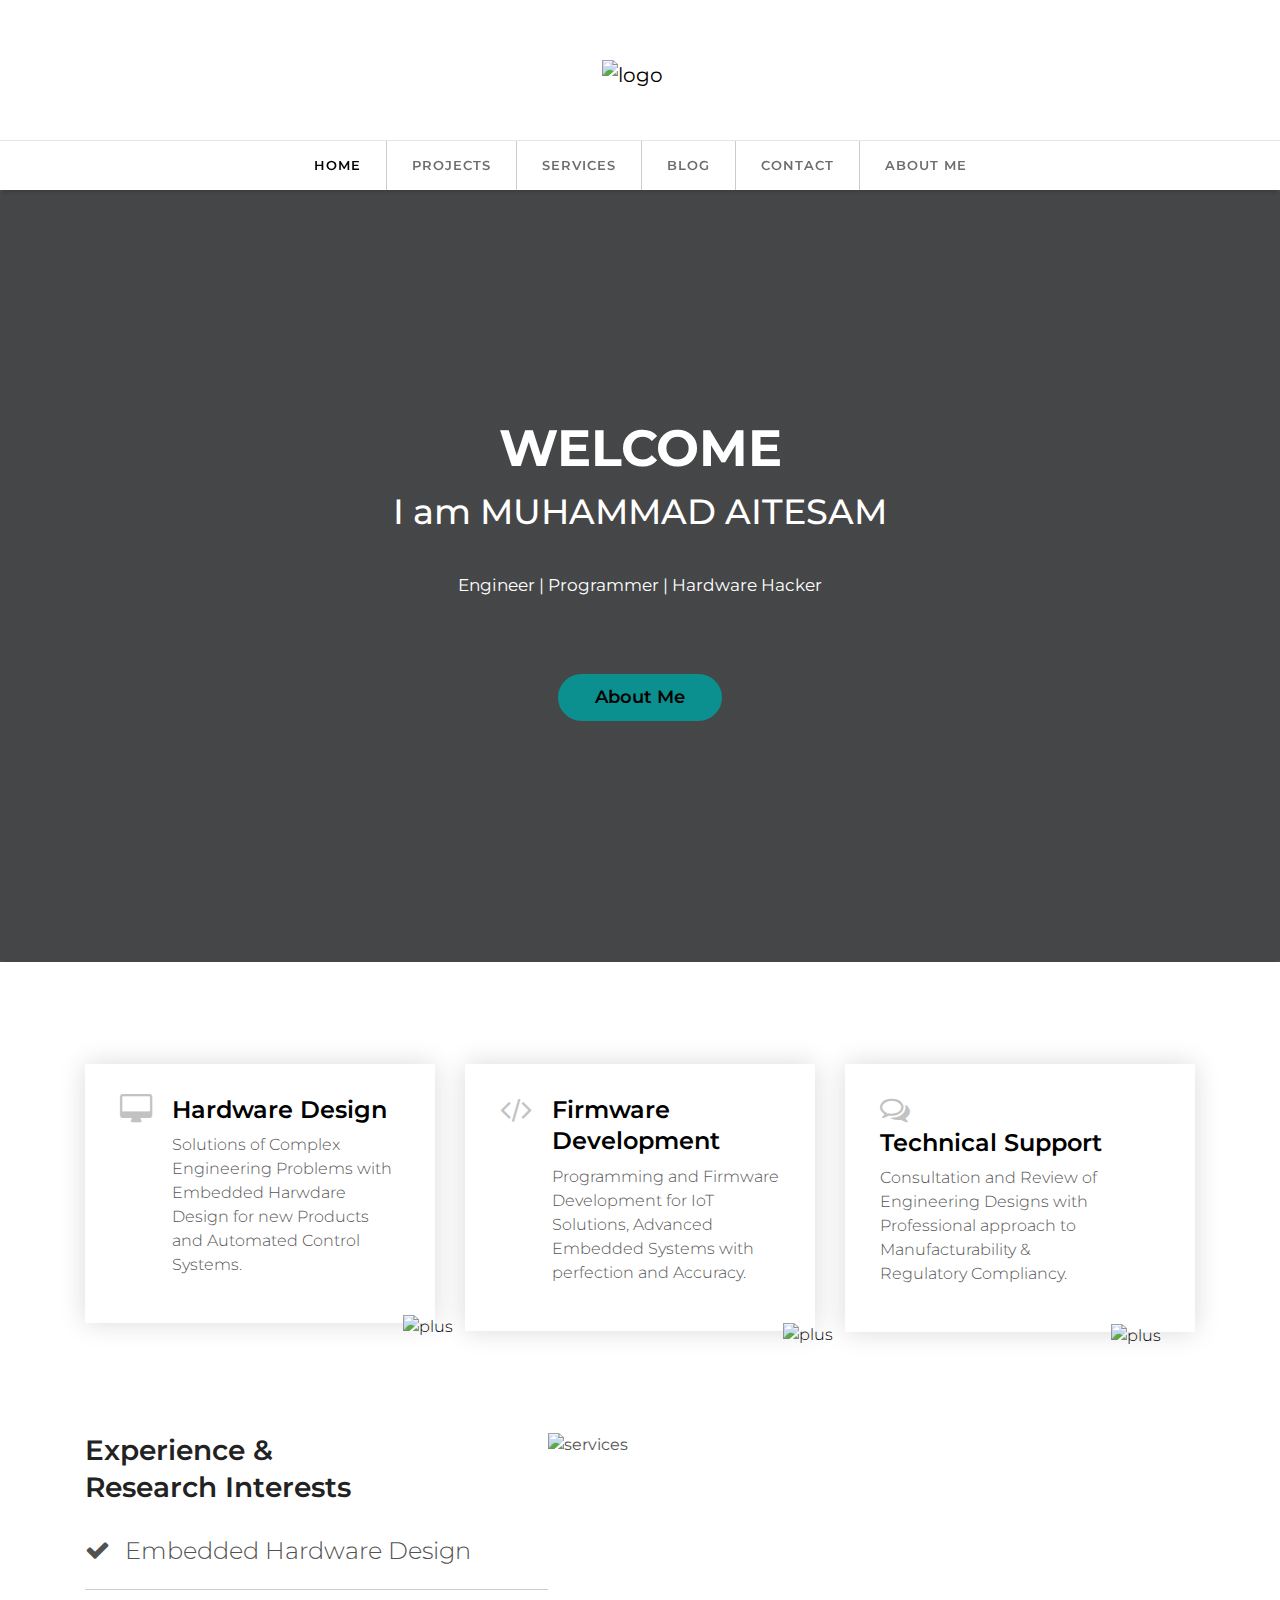
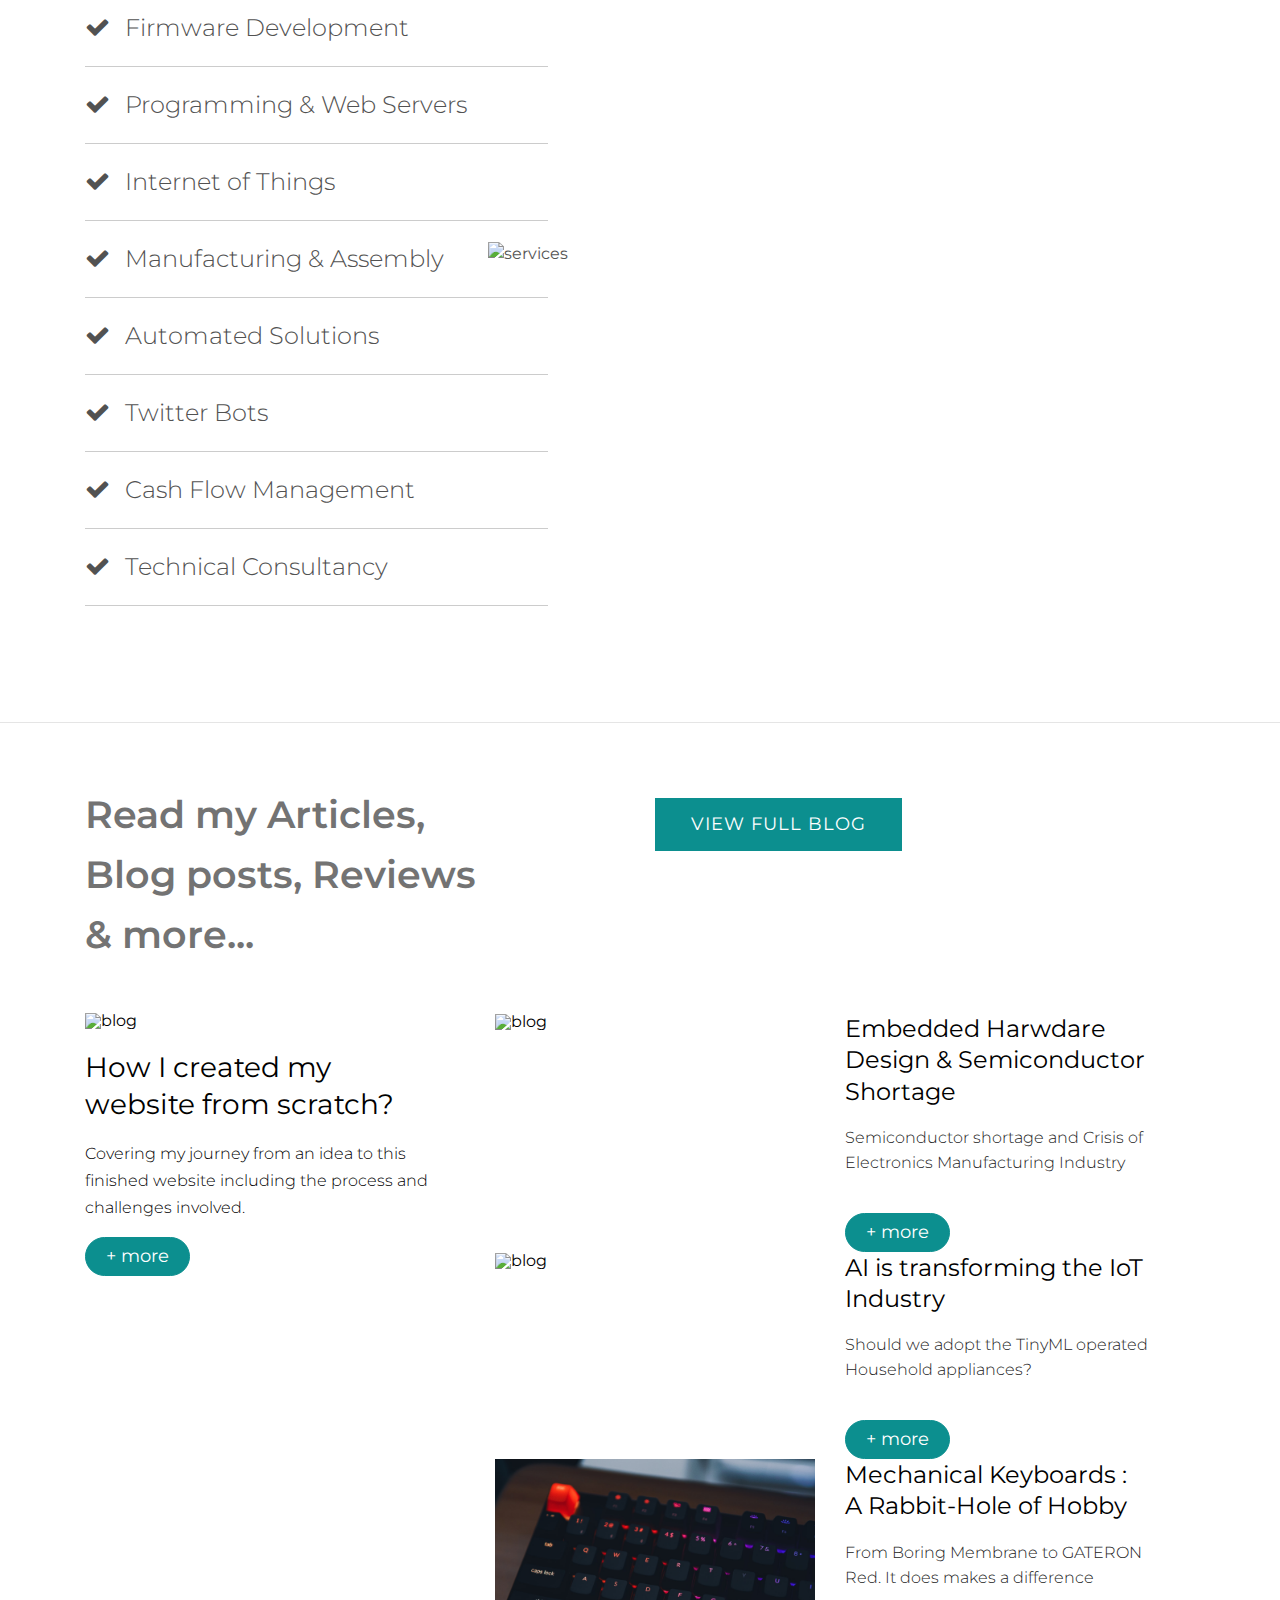
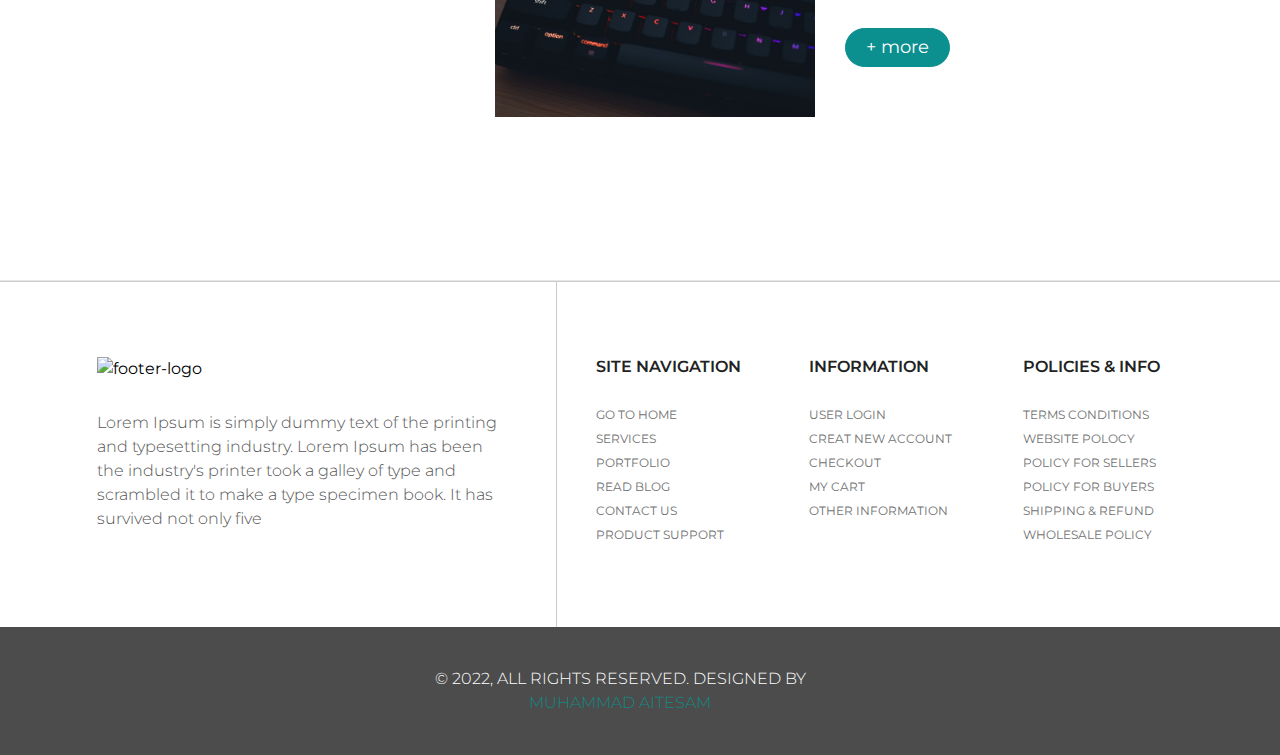
==== commit bfa11906: "Signed-off-by: aitesam961 <67455292+aitesam961@users.noreply.github.com>" ====
--- a/index.html
+++ b/index.html
@@ -74,7 +74,7 @@
                 <h1 data-aos="fade-up" data-aos-delay="100">WELCOME</h1>
                 <h2 data-aos="fade-up" data-aos-delay="300">I am MUHAMMAD AITESAM </h2>
                 <!--<p data-aos="fade-up" data-aos-delay="400">Engineer&emsp;|&emsp;Programmer&emsp;|&emsp;Hardware Hacker</p>-->
-                <p data-aos="fade-up" data-aos-delay="400" style="color:rgb(255, 255, 255);font-size:12px;">Engineer&emsp;|&emsp;Programmer&emsp;|&emsp;Hardware Hacker</p>
+                <p data-aos="fade-up" data-aos-delay="400" style="color:rgb(255, 255, 255);font-size:17px;">Engineer | Programmer | Hardware Hacker</p>
                 <p data-aos="fade-up" data-aos-delay="600"><a href="about.html" class="btn btn-success">About Me</a></p>
             </div>
             <!--container-fluid end-->
@@ -143,8 +143,8 @@
                 </div>
                 <div class="col-lg-7 col-md-12 p-0" data-aos="fade-left" data-aos-delay="700">
                     <figure>
-                        <img class="inner-img" src="images/services-bg2.jpg" alt="services">
-                        <img class="out-sideimg" src="images/services-bg.jpg" alt="services">
+                        <img class="inner-img" src="images/Imdex_Laptop.jpg" alt="services">
+                        <img class="out-sideimg" src="images/Intel_Proc.jpg" alt="services">
                     </figure>
                 </div>
             </div>
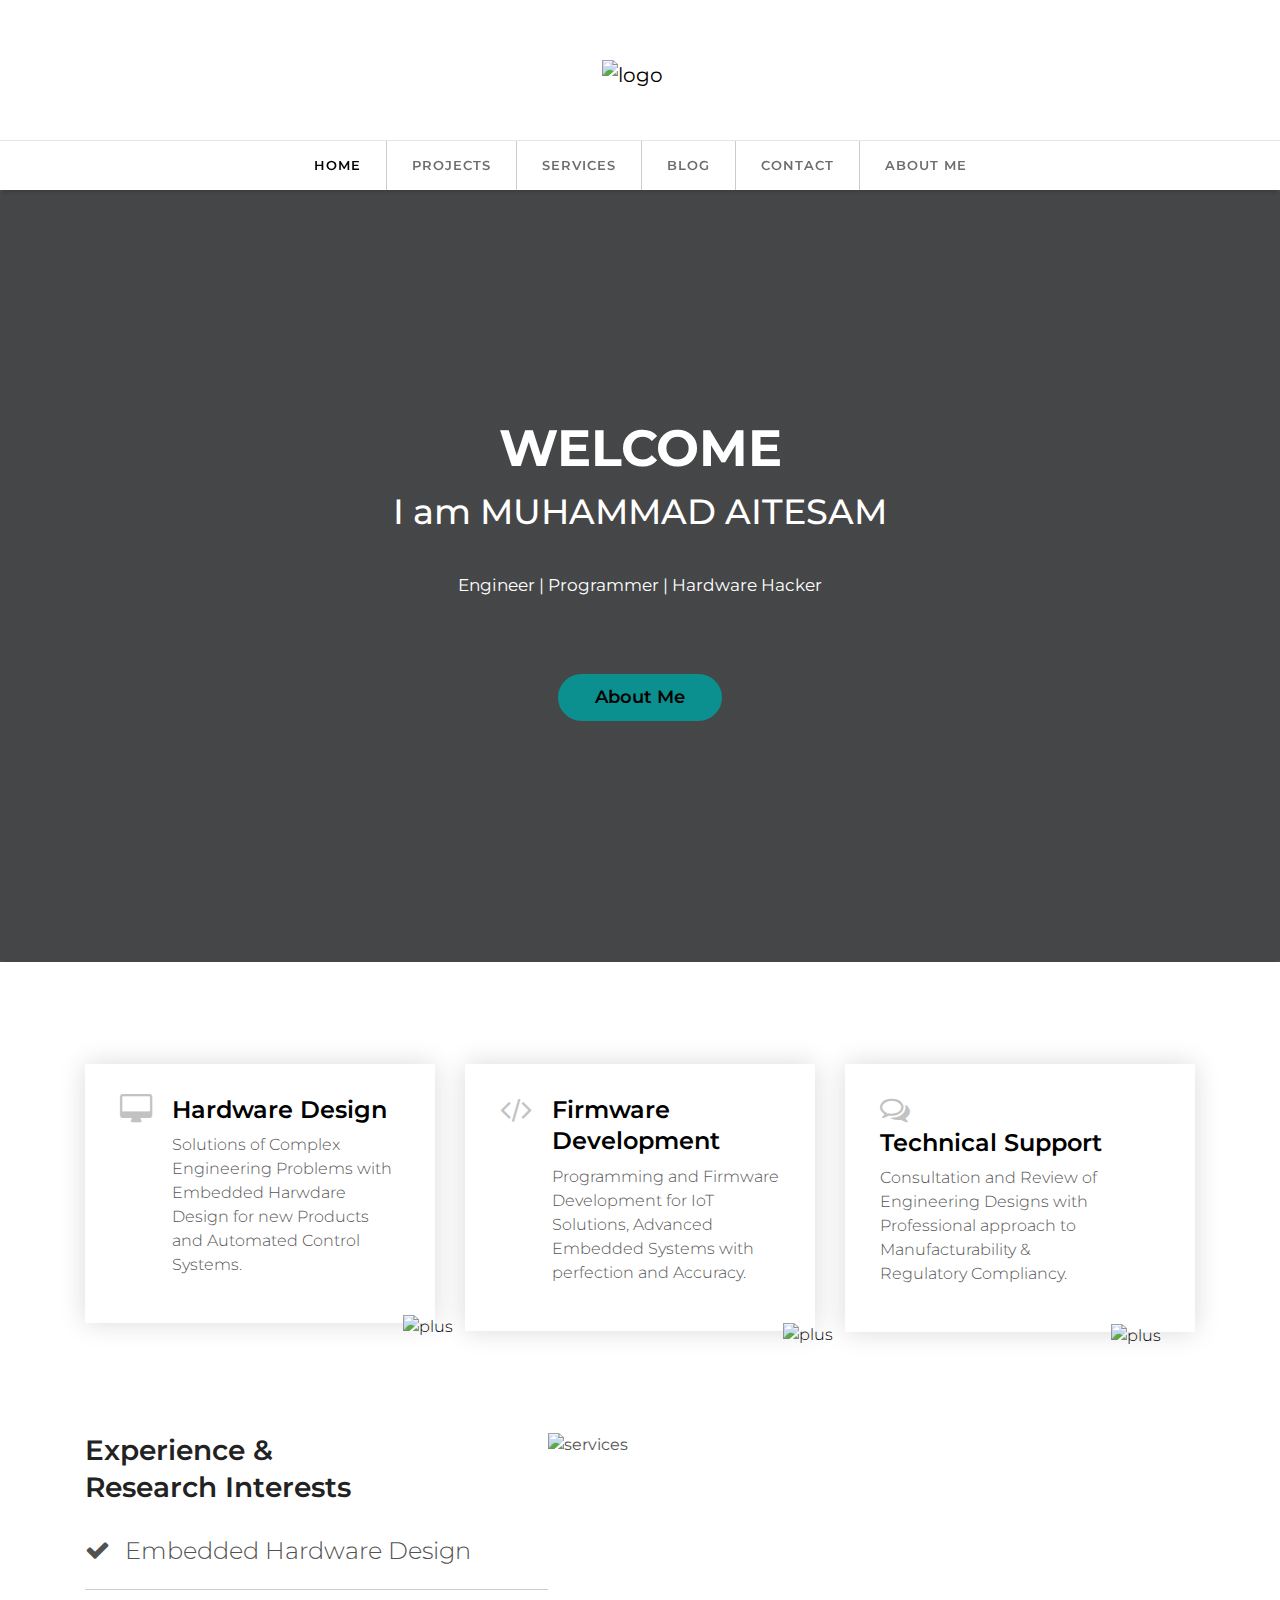
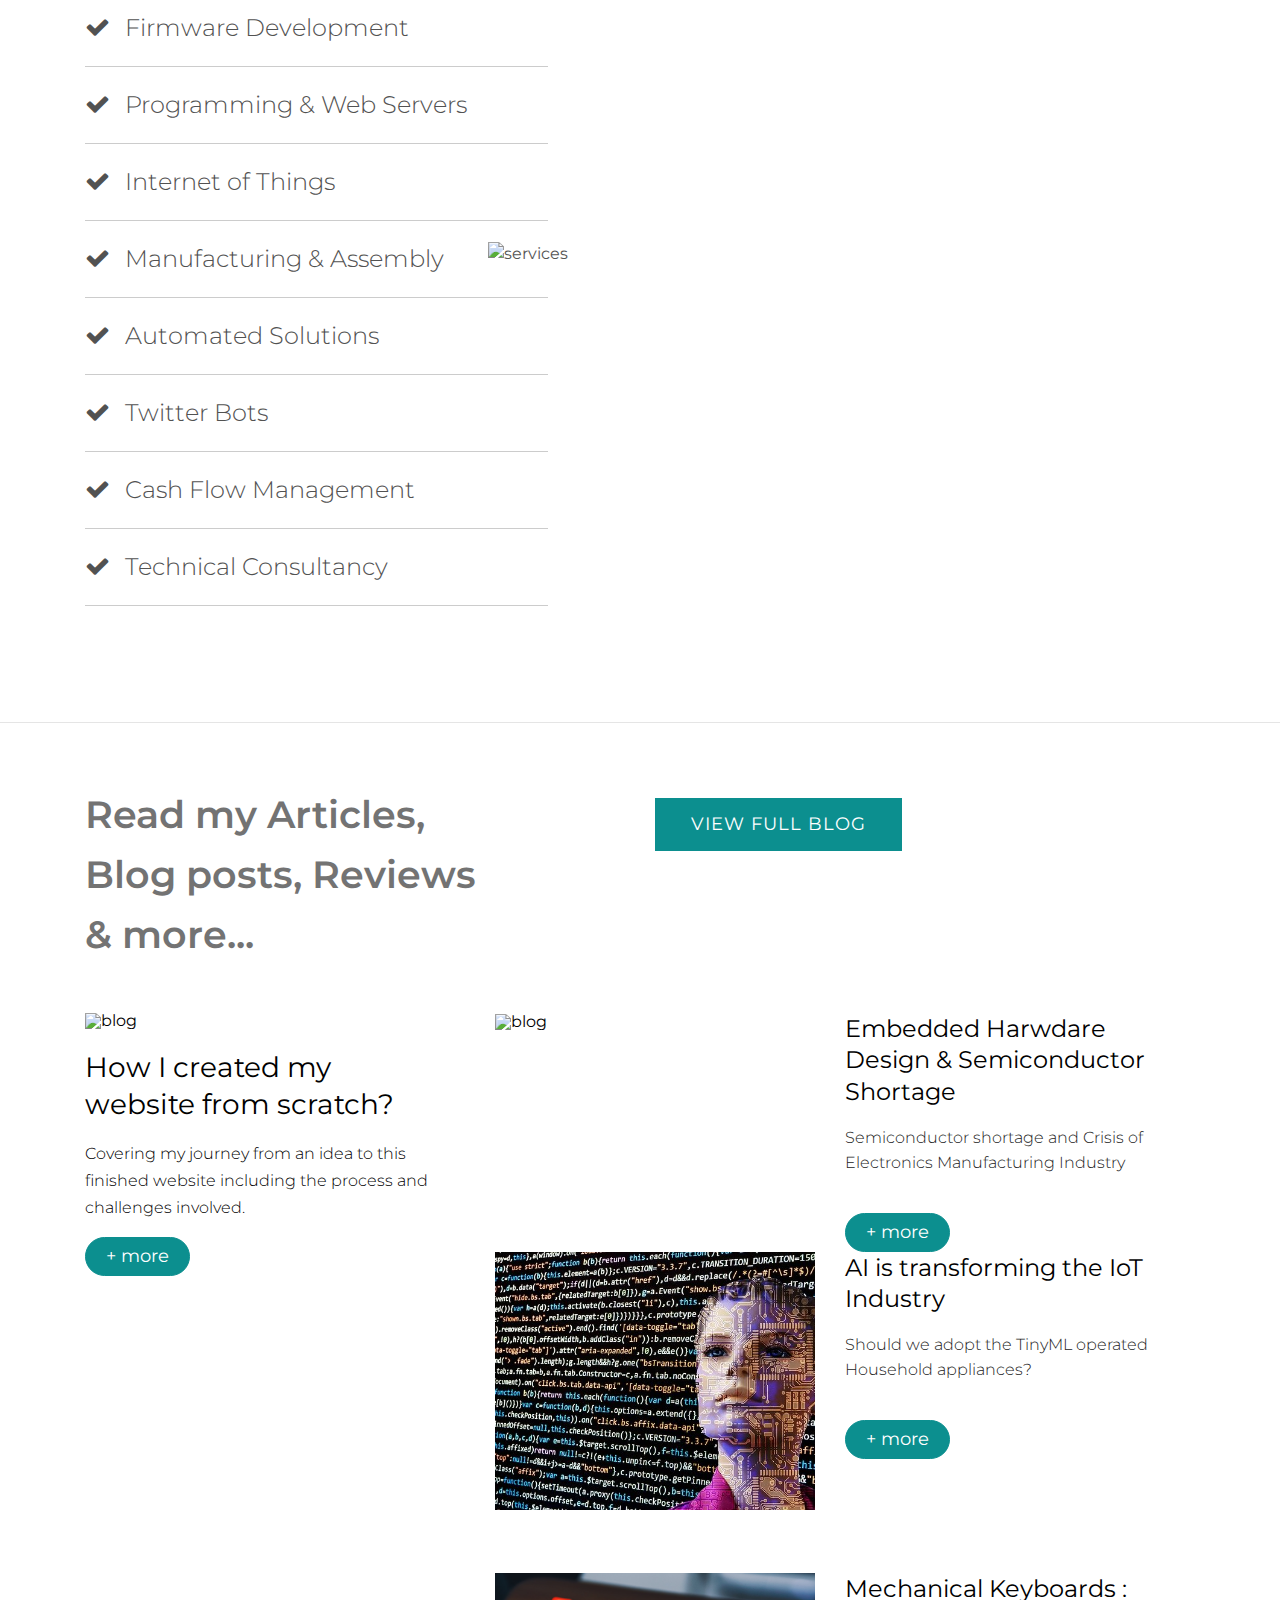
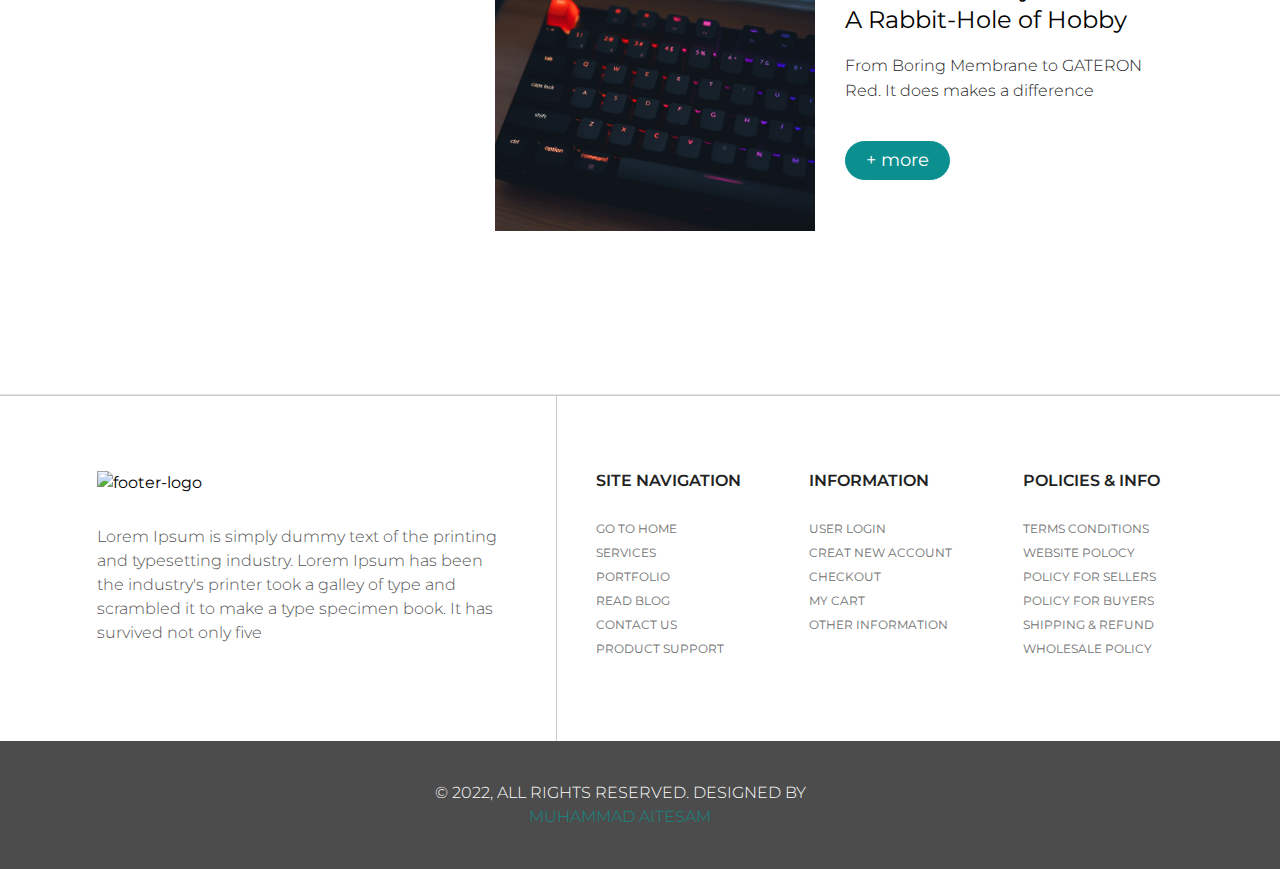
==== commit c8877dd5: "Signed-off-by: aitesam961 <aitesam961@gmail.com>" ====
--- a/index.html
+++ b/index.html
@@ -191,7 +191,7 @@
                     <div class="row">
                         <div class="col-sm-6 col-12 box-4">
                             <figure class="figure">
-                                <a href="blog.html"><img src="images/robot-AI.jpg" class="figure-img img-fluid" alt="blog"></a>
+                                <a href="blog.html"><img src="images/artificial-intelligence.jpg" class="figure-img img-fluid" alt="blog"></a>
                             </figure>
                         </div>
                         <div class="col-sm-6 col-12 box-5">
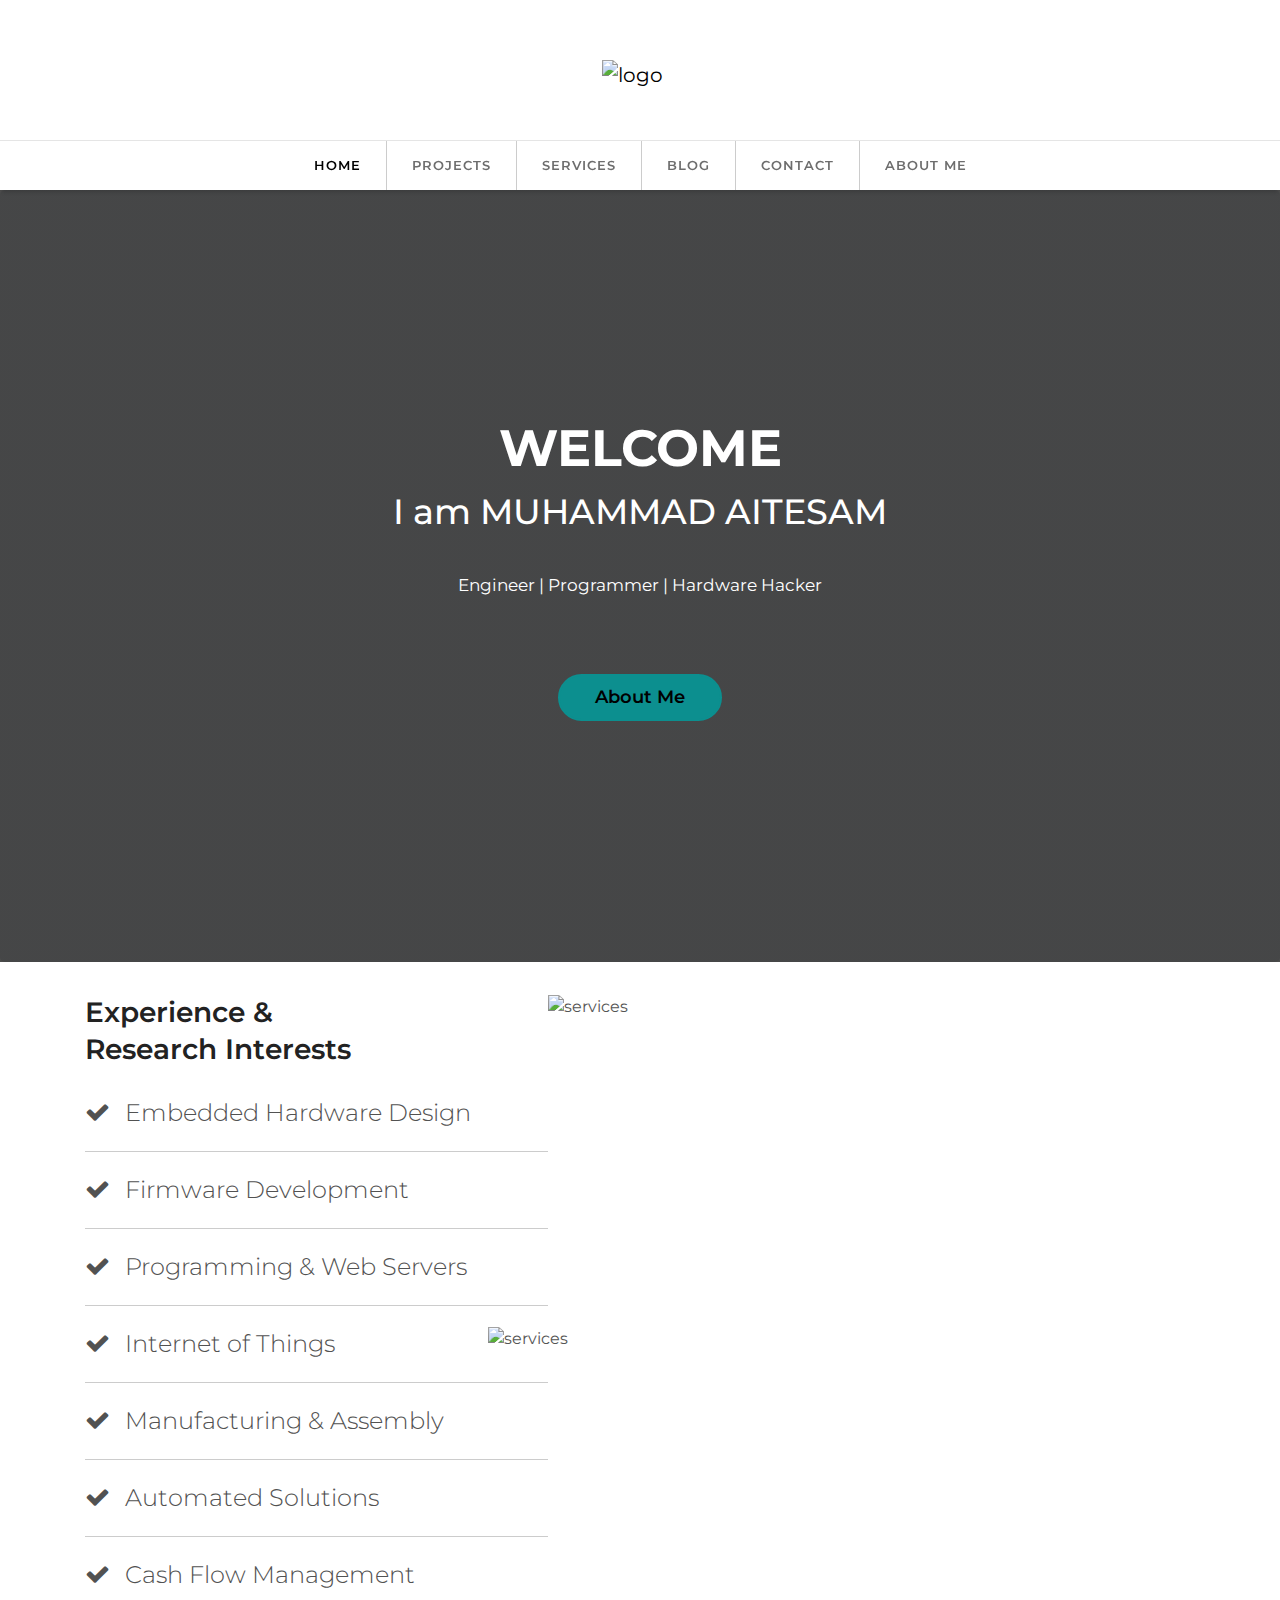
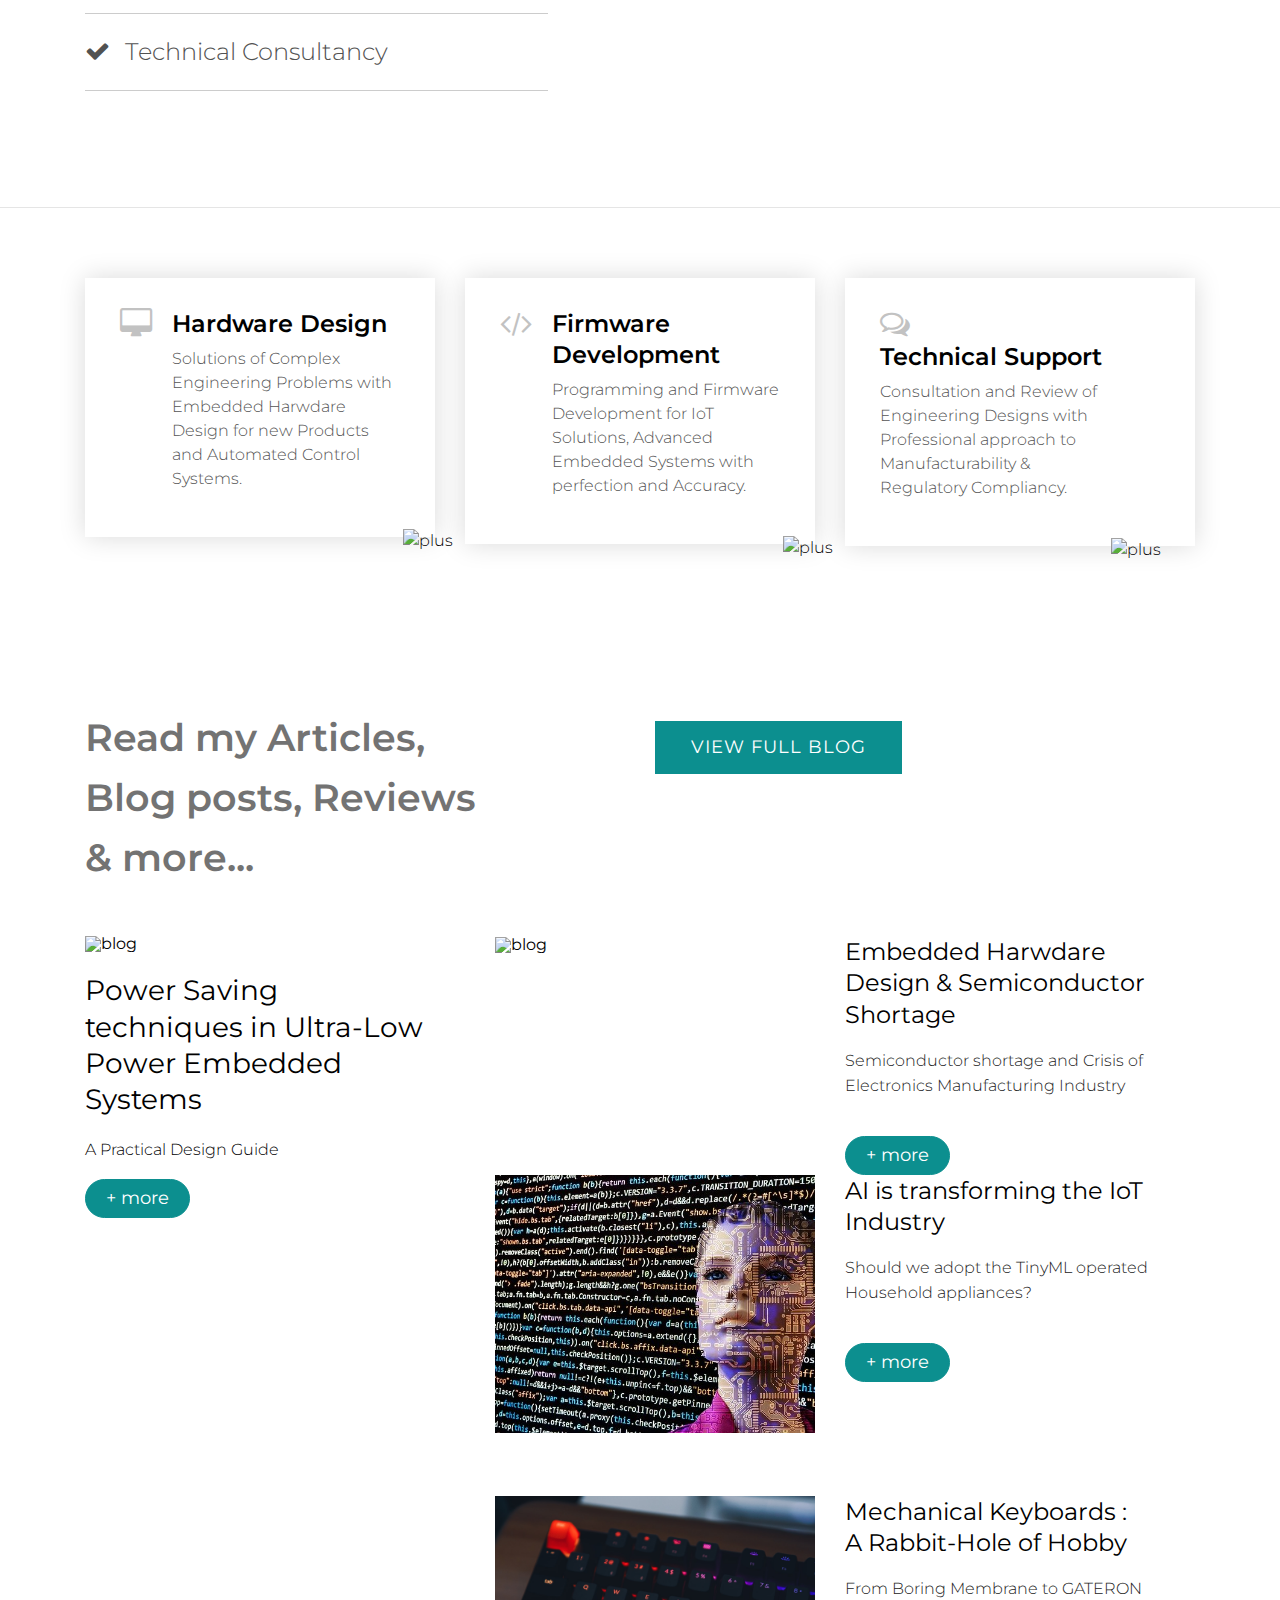
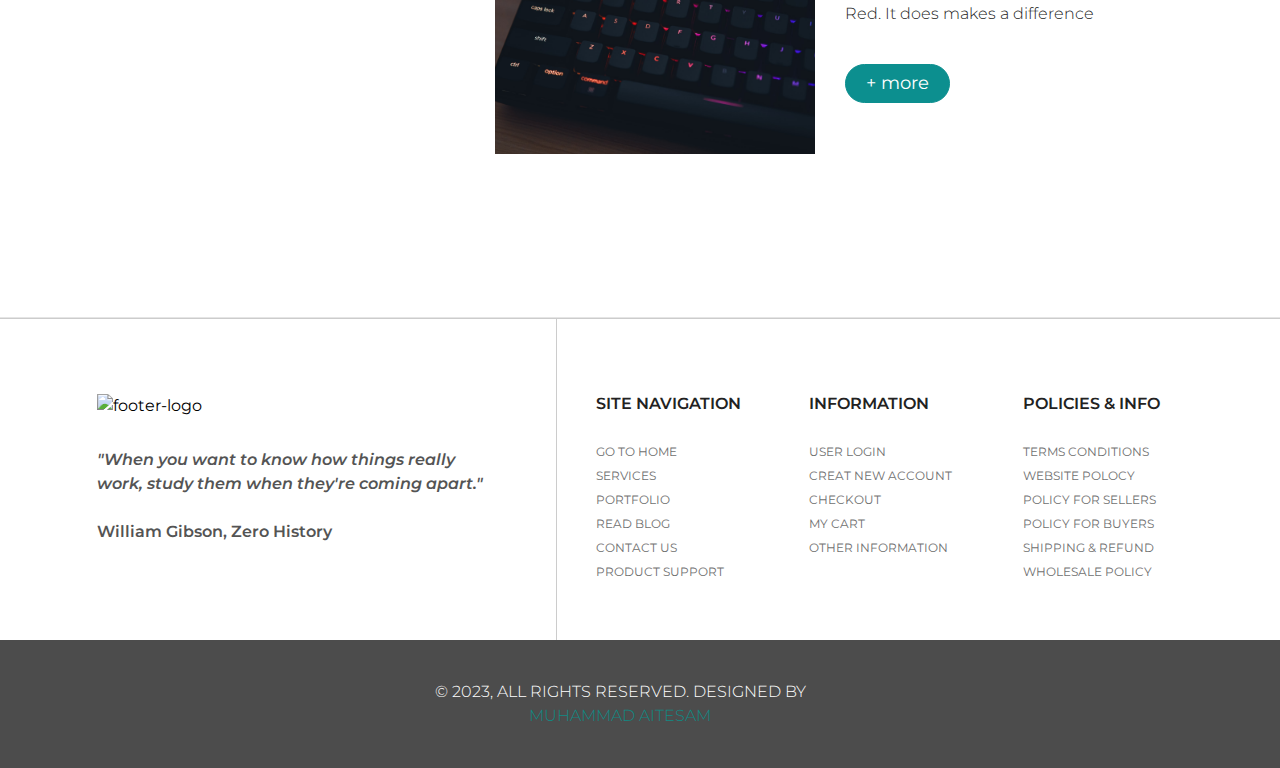
==== commit 623ad530: "Added links" ====
--- a/index.html
+++ b/index.html
@@ -2,6 +2,7 @@
 <html lang="en">
 
 <head>
+    
     <!-- Required meta tags-->
     <meta charset="utf-8">
     <meta name="viewport" content="width=device-width, initial-scale=1, shrink-to-fit=no">
@@ -80,50 +81,7 @@
             <!--container-fluid end-->
         </div>
     </section>
-    <!--Section-2-->
-    <section class="section-2">
-        
-        <div class="container">
-            <div class="row">
-                <div class="col-lg-4 col-sm-12 col-12 box-1">
-                    <div class="row box" data-aos="fade-left" data-aos-delay="300">
-                        <div class="col-lg-2 col-sm-12">
-                            <i class="fa fa-desktop" aria-hidden="true"></i>
-                        </div>
-                        <div class="col-lg-10 col-sm-12">
-                            <h4><a href="services.html">Hardware Design</a></h4>
-                            <p>Solutions of Complex Engineering Problems with Embedded Harwdare Design for new Products and Automated Control Systems.</p>
-                            <p><a href="services.html"><img src="images/plus.png" alt="plus"></a></p>
-                        </div>
-                    </div>
-                </div>
-                <div class="col-lg-4 col-sm-12 col-12 box-2">
-                    <div class="row box" data-aos="fade-left" data-aos-delay="500">
-                        <div class="col-lg-2 col-sm-12">
-                            <i class="fa fa-code" aria-hidden="true"></i>
-                        </div>
-                        <div class="col-lg-10 col-sm-12">
-                            <h4><a href="services.html">Firmware Development</a></h4>
-                            <p>Programming and Firmware Development for IoT Solutions, Advanced Embedded Systems with perfection and Accuracy.</p>
-                            <p><a href="services.html"><img src="images/plus.png" alt="plus"></a></p>
-                        </div>
-                    </div>
-                </div>
-                <div class="col-lg-4 col-sm-12 col-12 box-3">
-                    <div class="row box" data-aos="fade-left" data-aos-delay="700">
-                        <div class="col-lg-10 col-sm-12">
-                            <i class="fa fa-comments-o" aria-hidden="true"></i>
-                        </div>
-                        <div class="col-lg-10 col-sm-12">
-                            <h4><a href="services.html">Technical Support</a></h4>
-                            <p>Consultation and Review of Engineering Designs with Professional approach to Manufacturability & Regulatory Compliancy.</p>
-                            <p><a href="services.html"><img src="images/plus.png" alt="plus"></a></p>
-                        </div>
-                    </div>
-                </div>
-            </div>
-        </div>
-    </section>
+    
     <section class="section-3">
         <div class="container">
             <div class="row m-0">
@@ -136,7 +94,6 @@
                         <li><a href="services.html"><i class="fa fa-check" aria-hidden="true"></i>Internet of Things</a></li>
                         <li><a href="services.html"><i class="fa fa-check" aria-hidden="true"></i>Manufacturing & Assembly</a></li>
                         <li><a href="services.html"><i class="fa fa-check" aria-hidden="true"></i>Automated Solutions</a></li>
-                        <li><a href="services.html"><i class="fa fa-check" aria-hidden="true"></i>Twitter Bots</a></li>
                         <li><a href="services.html"><i class="fa fa-check" aria-hidden="true"></i>Cash Flow Management</a></li>
                         <li><a href="services.html"><i class="fa fa-check" aria-hidden="true"></i>Technical Consultancy</a></li>
                     </ul>
@@ -146,6 +103,52 @@
                         <img class="inner-img" src="images/Imdex_Laptop.jpg" alt="services">
                         <img class="out-sideimg" src="images/Intel_Proc.jpg" alt="services">
                     </figure>
+                </div>
+            </div>
+        </div>
+    </section>
+
+    <!--Section-2-->
+    <section class="section-2">
+        
+        <div class="container">
+            
+            <div class="row">
+                <div class="col-lg-4 col-sm-12 col-12 box-1">
+                    <div class="row box" data-aos="fade-left" data-aos-delay="300">
+                        <div class="col-lg-2 col-sm-12">
+                            <i class="fa fa-desktop" aria-hidden="true"></i>
+                        </div>
+                        <div class="col-lg-10 col-sm-12">
+                            <h4><a href="services.html">Hardware Design</a></h4>
+                            <p>Solutions of Complex Engineering Problems with Embedded Harwdare Design for new Products and Automated Control Systems.</p>
+                            <p><a href="services.html"><img src="images/plus.png" alt="plus"></a></p>
+                        </div>
+                    </div>
+                </div>
+                <div class="col-lg-4 col-sm-12 col-12 box-2">
+                    <div class="row box" data-aos="fade-left" data-aos-delay="500">
+                        <div class="col-lg-2 col-sm-12">
+                            <i class="fa fa-code" aria-hidden="true"></i>
+                        </div>
+                        <div class="col-lg-10 col-sm-12">
+                            <h4><a href="services.html">Firmware Development</a></h4>
+                            <p>Programming and Firmware Development for IoT Solutions, Advanced Embedded Systems with perfection and Accuracy.</p>
+                            <p><a href="services.html"><img src="images/plus.png" alt="plus"></a></p>
+                        </div>
+                    </div>
+                </div>
+                <div class="col-lg-4 col-sm-12 col-12 box-3">
+                    <div class="row box" data-aos="fade-left" data-aos-delay="700">
+                        <div class="col-lg-10 col-sm-12">
+                            <i class="fa fa-comments-o" aria-hidden="true"></i>
+                        </div>
+                        <div class="col-lg-10 col-sm-12">
+                            <h4><a href="services.html">Technical Support</a></h4>
+                            <p>Consultation and Review of Engineering Designs with Professional approach to Manufacturability & Regulatory Compliancy.</p>
+                            <p><a href="services.html"><img src="images/plus.png" alt="plus"></a></p>
+                        </div>
+                    </div>
                 </div>
             </div>
         </div>
@@ -167,11 +170,11 @@
             <div class="row">
                 <div class="col-lg-4 col-sm-12 col-12 box-1"  data-aos="fade-right" data-aos-delay="300">
                     <figure class="figure">
-                        <a href="my_web.html"><img src="images/web_Image_fp.png" class="figure-img img-fluid" alt="blog"></a>
+                        <a href="ULP-Embedded-Systems.html"><img src="Blog-Images\mother-board.jpg" class="figure-img img-fluid" alt="blog"></a>
                         <figcaption class="figure-caption">
-                            <h2><a href="my_web.html">How I created my website from scratch?</a></h2>
-                            <p>Covering my journey from an idea to this finished website including the process and challenges involved.</p>
-                            <a href="my_web.html" class="btn btn-success">+ more</a>
+                            <h2><a href="my_web.html">Power Saving techniques in Ultra-Low Power Embedded Systems</a></h2>
+                            <p> A Practical Design Guide</p>
+                            <a href="ULP-Embedded-Systems.html" class="btn btn-success">+ more</a>
                         </figcaption>
                     </figure>
                 </div>
@@ -233,8 +236,13 @@
                     <div class="col-lg-5 col-sm-12 mx-auto box-1">
 
                         <!-- Content -->
-                        <a href="index.html"><img src="images/footer-logo.png" alt="footer-logo"></a>
-                        <p>Lorem Ipsum is simply dummy text of the printing and typesetting industry. Lorem Ipsum has been the industry's printer took a galley of type and scrambled it to make a type specimen book. It has survived not only five</p>
+                        <a href="index.html"><img src="images/aitesam_logo2.png" alt="footer-logo"></a>
+                        <p>
+                            <b><i>"When you want to know how things really work, study them when they're coming apart."</i></b>
+                            <br>
+                            <br>
+                            <b>William Gibson, Zero History</b>
+                        </p>
 
                     </div>
                     <!-- Grid column -->
@@ -341,7 +349,7 @@
             <!-- Copyright -->
             <div class="footer-copyright text-center">
                 <div class="gradient"></div>
-                <p>© 2022, All Rights reserved. Designed by<a href="about.html"><br> Muhammad Aitesam</a></p>
+                <p>© 2023, All Rights reserved. Designed by<a href="about.html"><br> Muhammad Aitesam</a></p>
             </div>
             <!-- Copyright -->
         </footer>
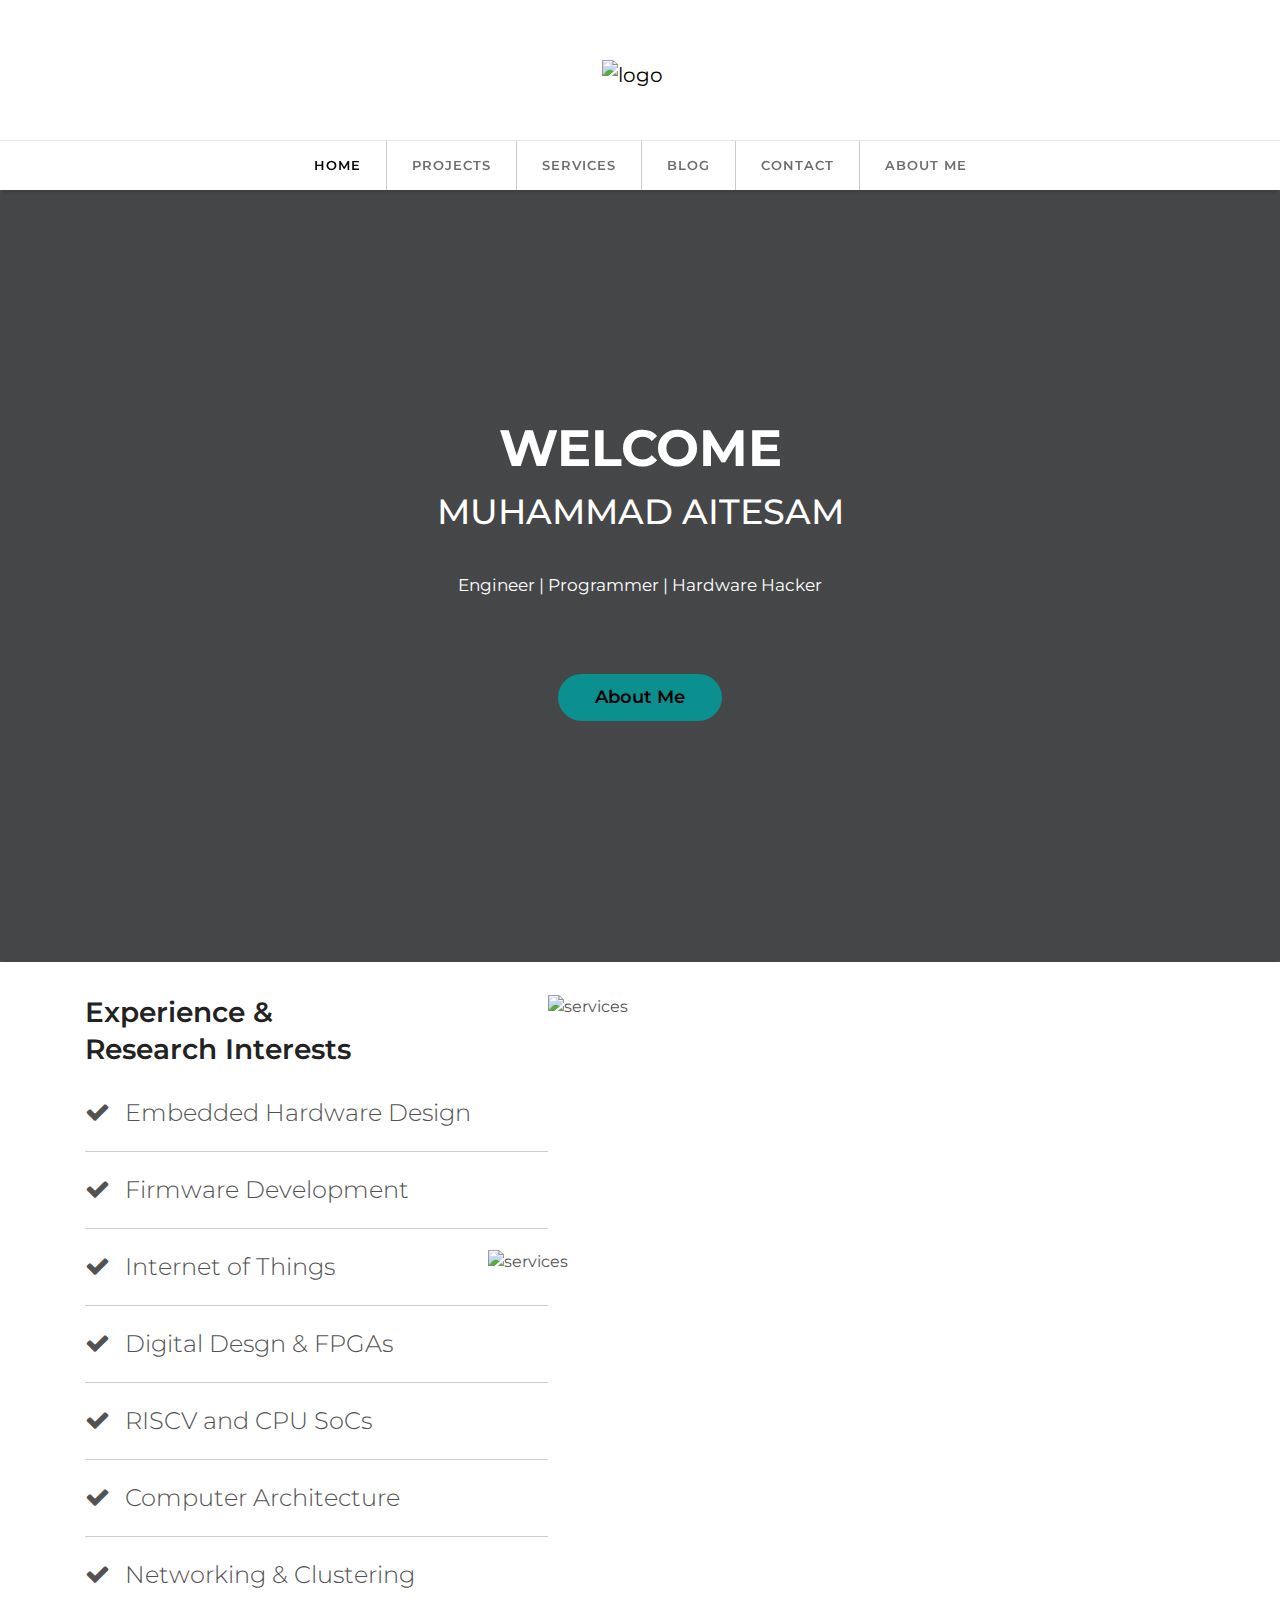
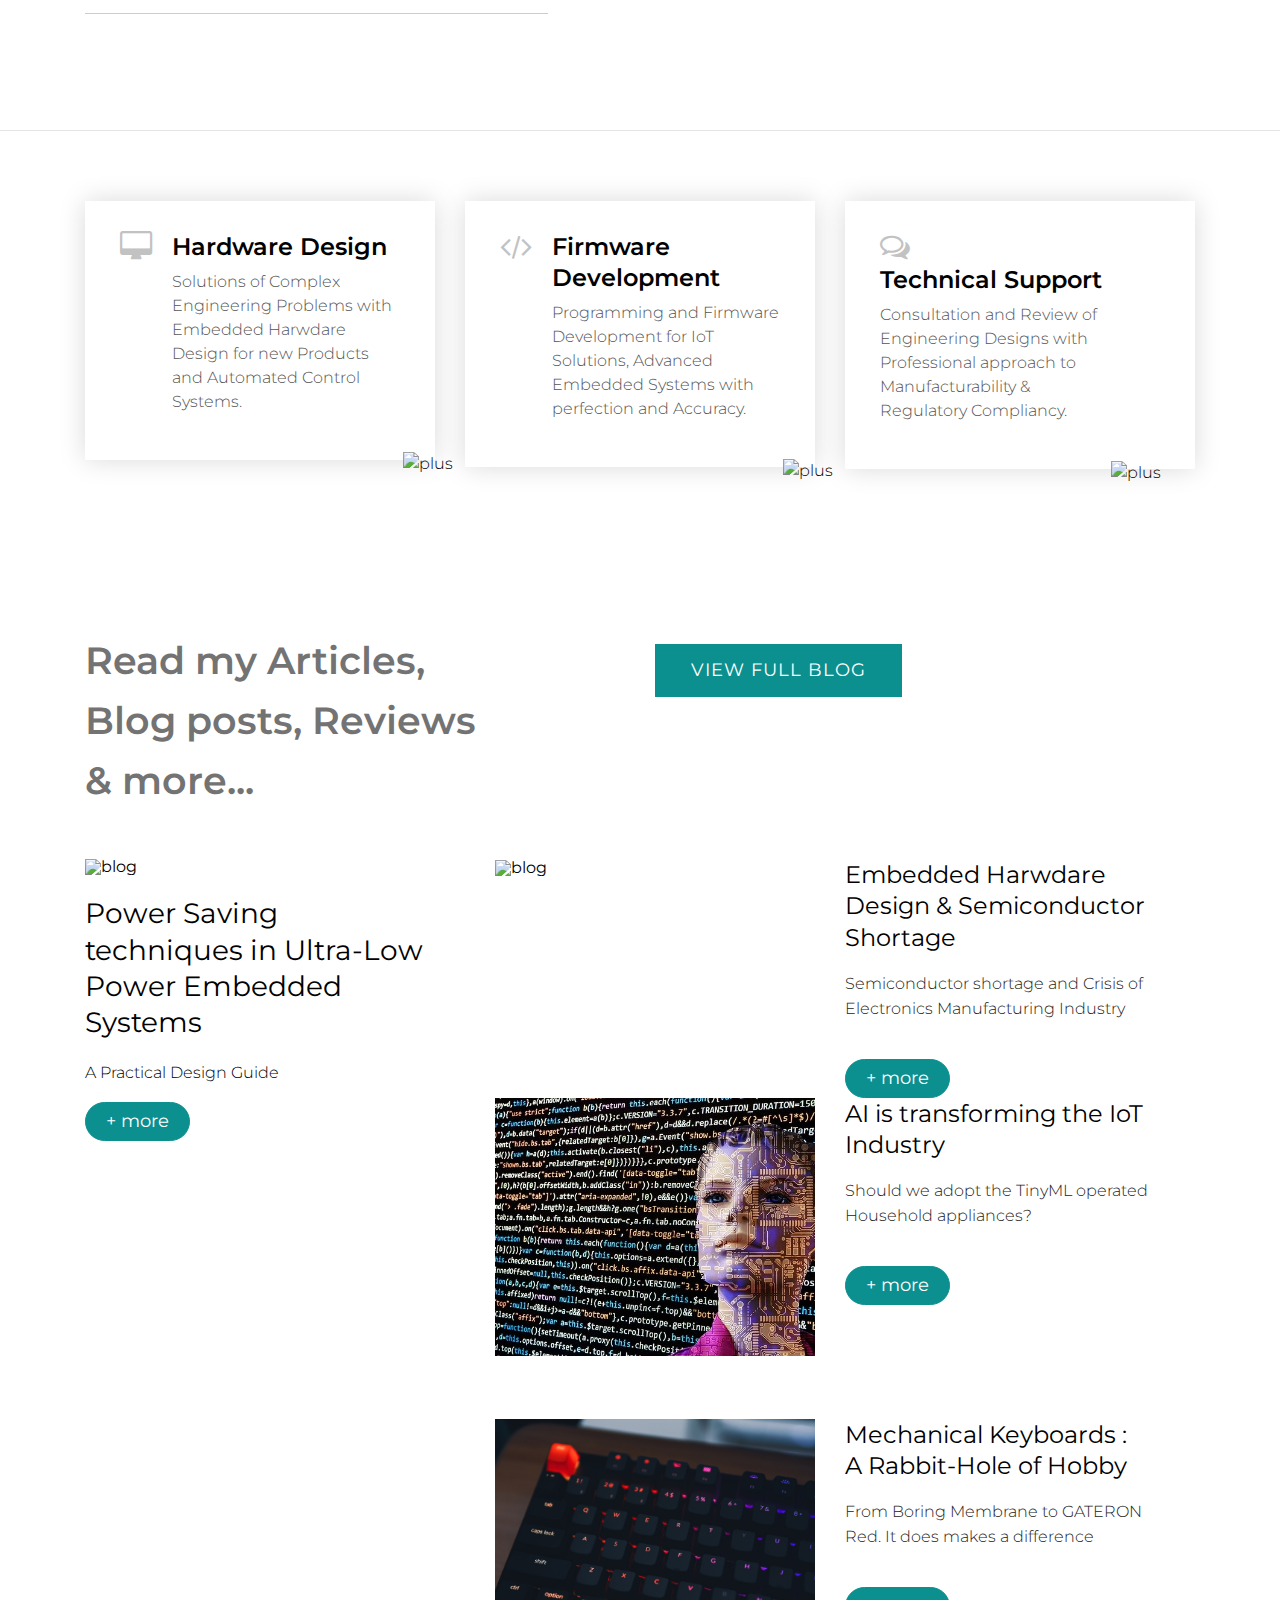
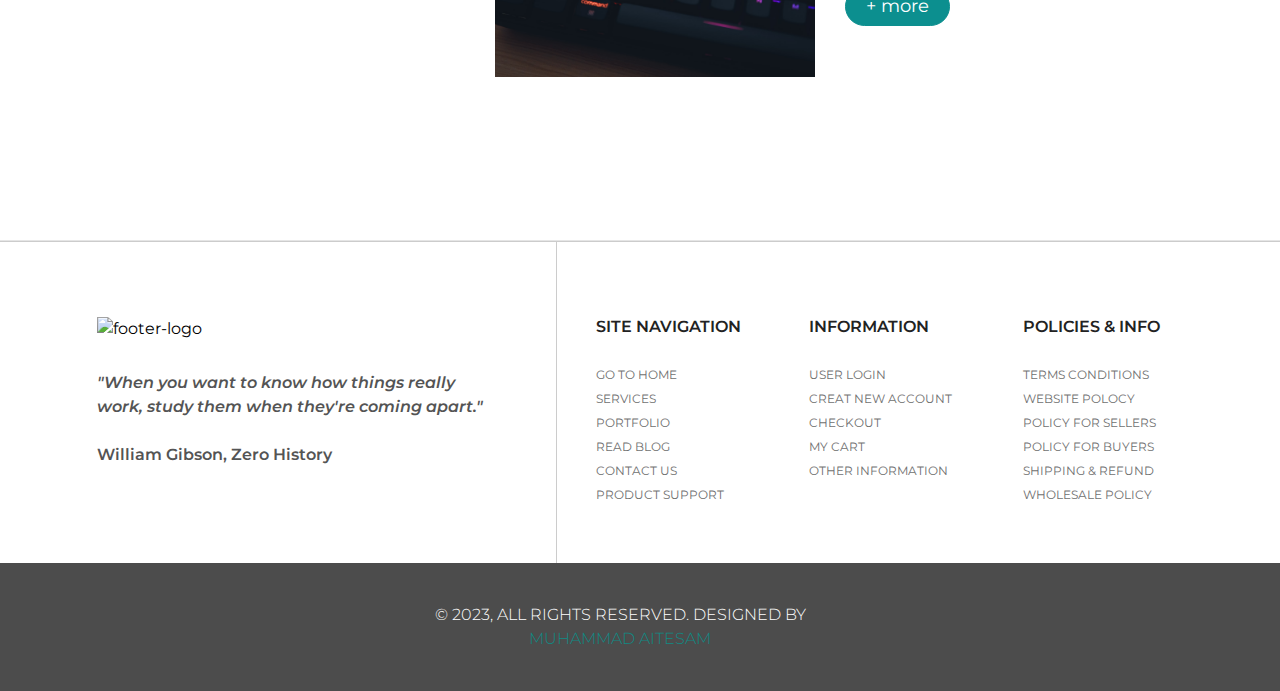
==== commit ea1df823: "Update index.html" ====
--- a/index.html
+++ b/index.html
@@ -73,7 +73,7 @@
             <div class="gradient"></div>
             <div class="container-fluid content">
                 <h1 data-aos="fade-up" data-aos-delay="100">WELCOME</h1>
-                <h2 data-aos="fade-up" data-aos-delay="300">I am MUHAMMAD AITESAM </h2>
+                <h2 data-aos="fade-up" data-aos-delay="300">MUHAMMAD AITESAM </h2>
                 <!--<p data-aos="fade-up" data-aos-delay="400">Engineer&emsp;|&emsp;Programmer&emsp;|&emsp;Hardware Hacker</p>-->
                 <p data-aos="fade-up" data-aos-delay="400" style="color:rgb(255, 255, 255);font-size:17px;">Engineer | Programmer | Hardware Hacker</p>
                 <p data-aos="fade-up" data-aos-delay="600"><a href="about.html" class="btn btn-success">About Me</a></p>
@@ -88,14 +88,13 @@
                 <div class="col-lg-5 col-md-12 p-0" data-aos="fade-right" data-aos-delay="500">
                     <h3>Experience & <br>Research Interests</h3>
                     <ul>
-                        <li><a href="services.html"><i class="fa fa-check" aria-hidden="true" ></i>Embedded Hardware Design</a> </li>
+                        <li><a href="services.html"><i class="fa fa-check" aria-hidden="true"></i>Embedded Hardware Design</a> </li>
                         <li><a href="services.html"><i class="fa fa-check" aria-hidden="true"></i>Firmware Development</a></li>
-                        <li><a href="services.html"><i class="fa fa-check" aria-hidden="true"></i>Programming & Web Servers</a></li>
                         <li><a href="services.html"><i class="fa fa-check" aria-hidden="true"></i>Internet of Things</a></li>
-                        <li><a href="services.html"><i class="fa fa-check" aria-hidden="true"></i>Manufacturing & Assembly</a></li>
-                        <li><a href="services.html"><i class="fa fa-check" aria-hidden="true"></i>Automated Solutions</a></li>
-                        <li><a href="services.html"><i class="fa fa-check" aria-hidden="true"></i>Cash Flow Management</a></li>
-                        <li><a href="services.html"><i class="fa fa-check" aria-hidden="true"></i>Technical Consultancy</a></li>
+                        <li><a href="services.html"><i class="fa fa-check" aria-hidden="true"></i>Digital Desgn & FPGAs</a></li>
+                        <li><a href="services.html"><i class="fa fa-check" aria-hidden="true"></i>RISCV and CPU SoCs</a></li>
+                        <li><a href="services.html"><i class="fa fa-check" aria-hidden="true"></i>Computer Architecture</a></li>
+                        <li><a href="services.html"><i class="fa fa-check" aria-hidden="true"></i>Networking & Clustering</a></li>
                     </ul>
                 </div>
                 <div class="col-lg-7 col-md-12 p-0" data-aos="fade-left" data-aos-delay="700">
@@ -182,13 +181,13 @@
                     <div class="row" >
                         <div class="col-sm-6 col-12 box-2">
                             <figure class="figure">
-                                <a href="blog.html"><img src="images/HID_PCB.jpg" class="figure-img img-fluid" alt="blog"></a>
+                                <a href="brokenlink.html"><img src="images/HID_PCB.jpg" class="figure-img img-fluid" alt="blog"></a>
                             </figure>
                         </div>
                         <div class="col-sm-6 col-12 box-3">
                             <h4><a href="blog.html">Embedded Harwdare Design & Semiconductor Shortage</a></h4>
                             <h5>Semiconductor shortage and Crisis of Electronics Manufacturing Industry</h5>
-                            <a href="blog_single.html" class="btn btn-success">+ more</a>
+                            <a href="brokenlink.html" class="btn btn-success">+ more</a>
                         </div>
                     </div>
                     <div class="row">
@@ -200,7 +199,7 @@
                         <div class="col-sm-6 col-12 box-5">
                             <h4><a href="blog.html">AI is transforming the IoT Industry </a></h4>
                             <h5>Should we adopt the TinyML operated Household appliances? </h5>
-                            <a href="blog_single.html" class="btn btn-success">+ more</a>
+                            <a href="brokenlink.html" class="btn btn-success">+ more</a>
                         </div>
                     </div>
                     <div class="row">
@@ -210,9 +209,9 @@
                             </figure>
                         </div>
                         <div class="col-sm-6 col-12 box-7">
-                            <h4><a href="blog.html">Mechanical Keyboards :<br>A Rabbit-Hole of Hobby</a></h4>
+                            <h4><a href="blogg.html">Mechanical Keyboards :<br>A Rabbit-Hole of Hobby</a></h4>
                             <h5>From Boring Membrane to GATERON Red. It does makes a difference</h5>
-                            <a href="blog_single.html" class="btn btn-success">+ more</a>
+                            <a href="blogg_single.html" class="btn btn-success">+ more</a>
                         </div>
                     </div>
                 </div>
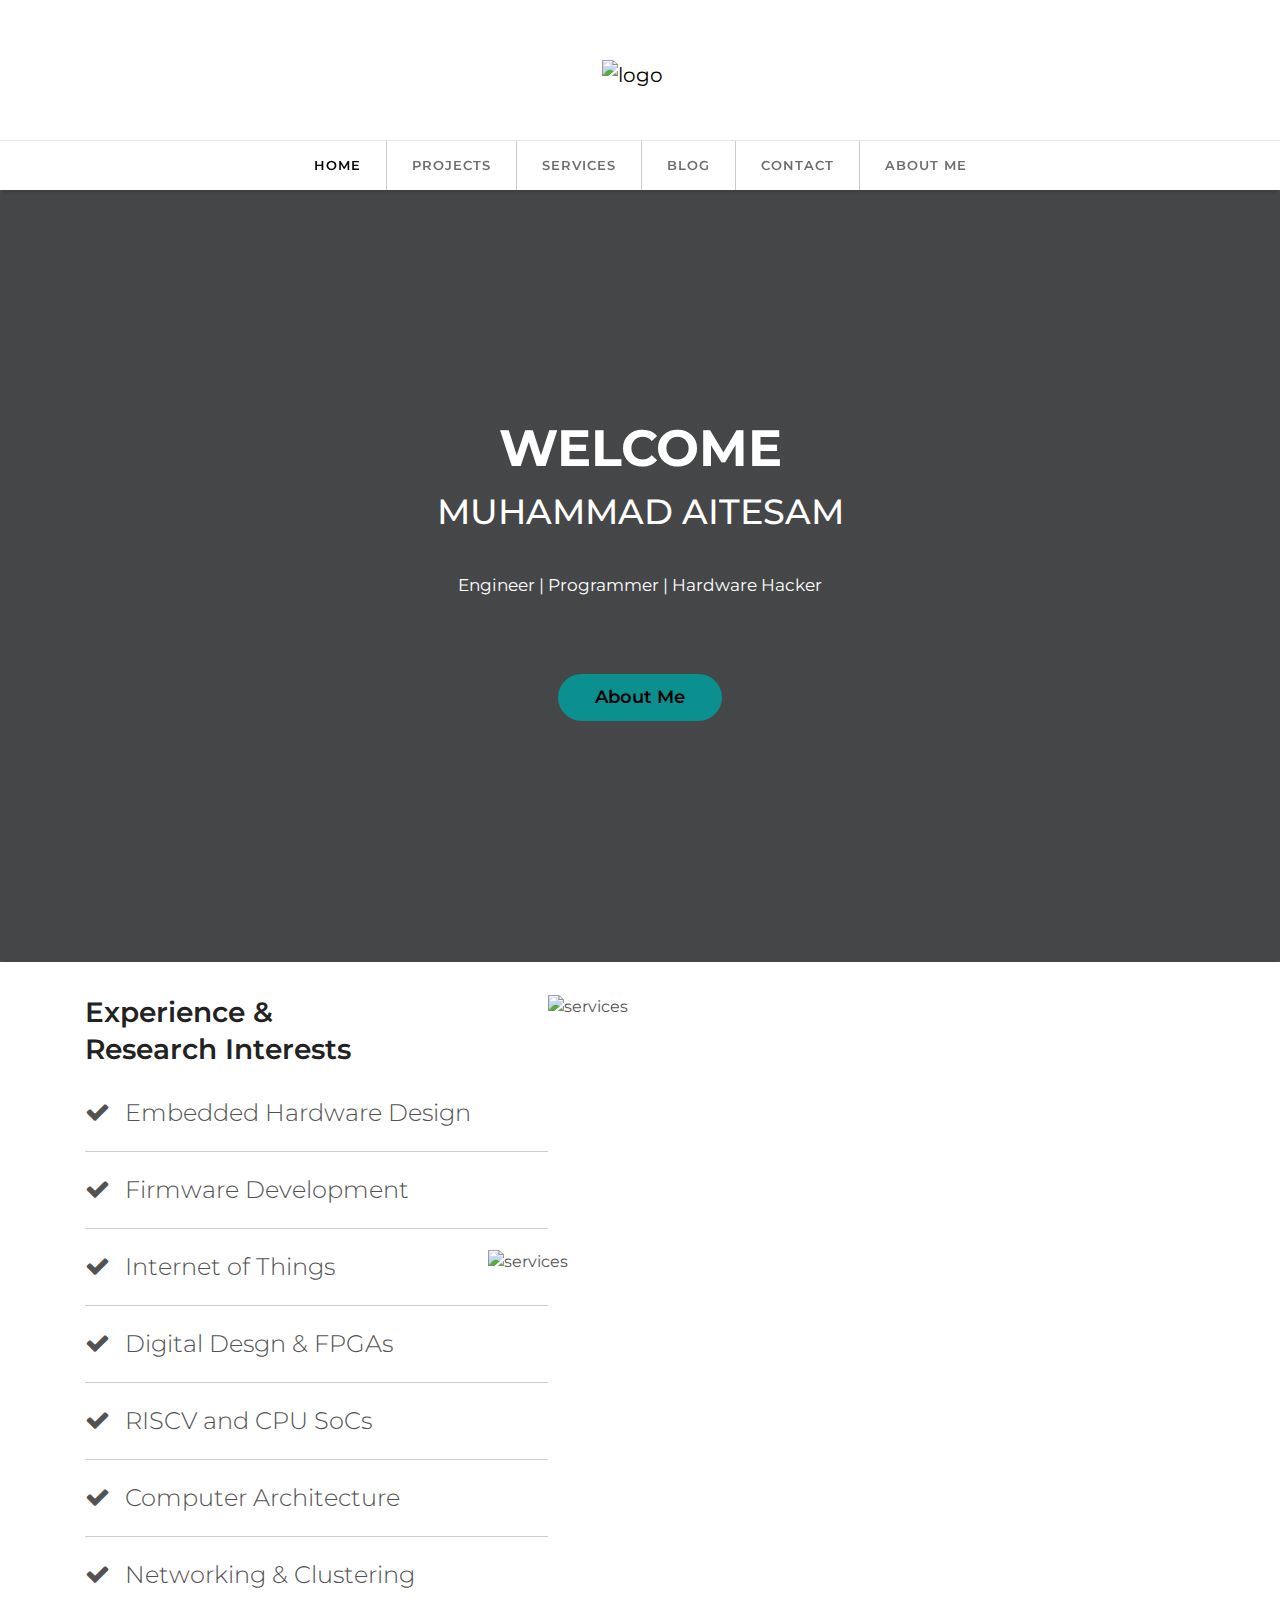
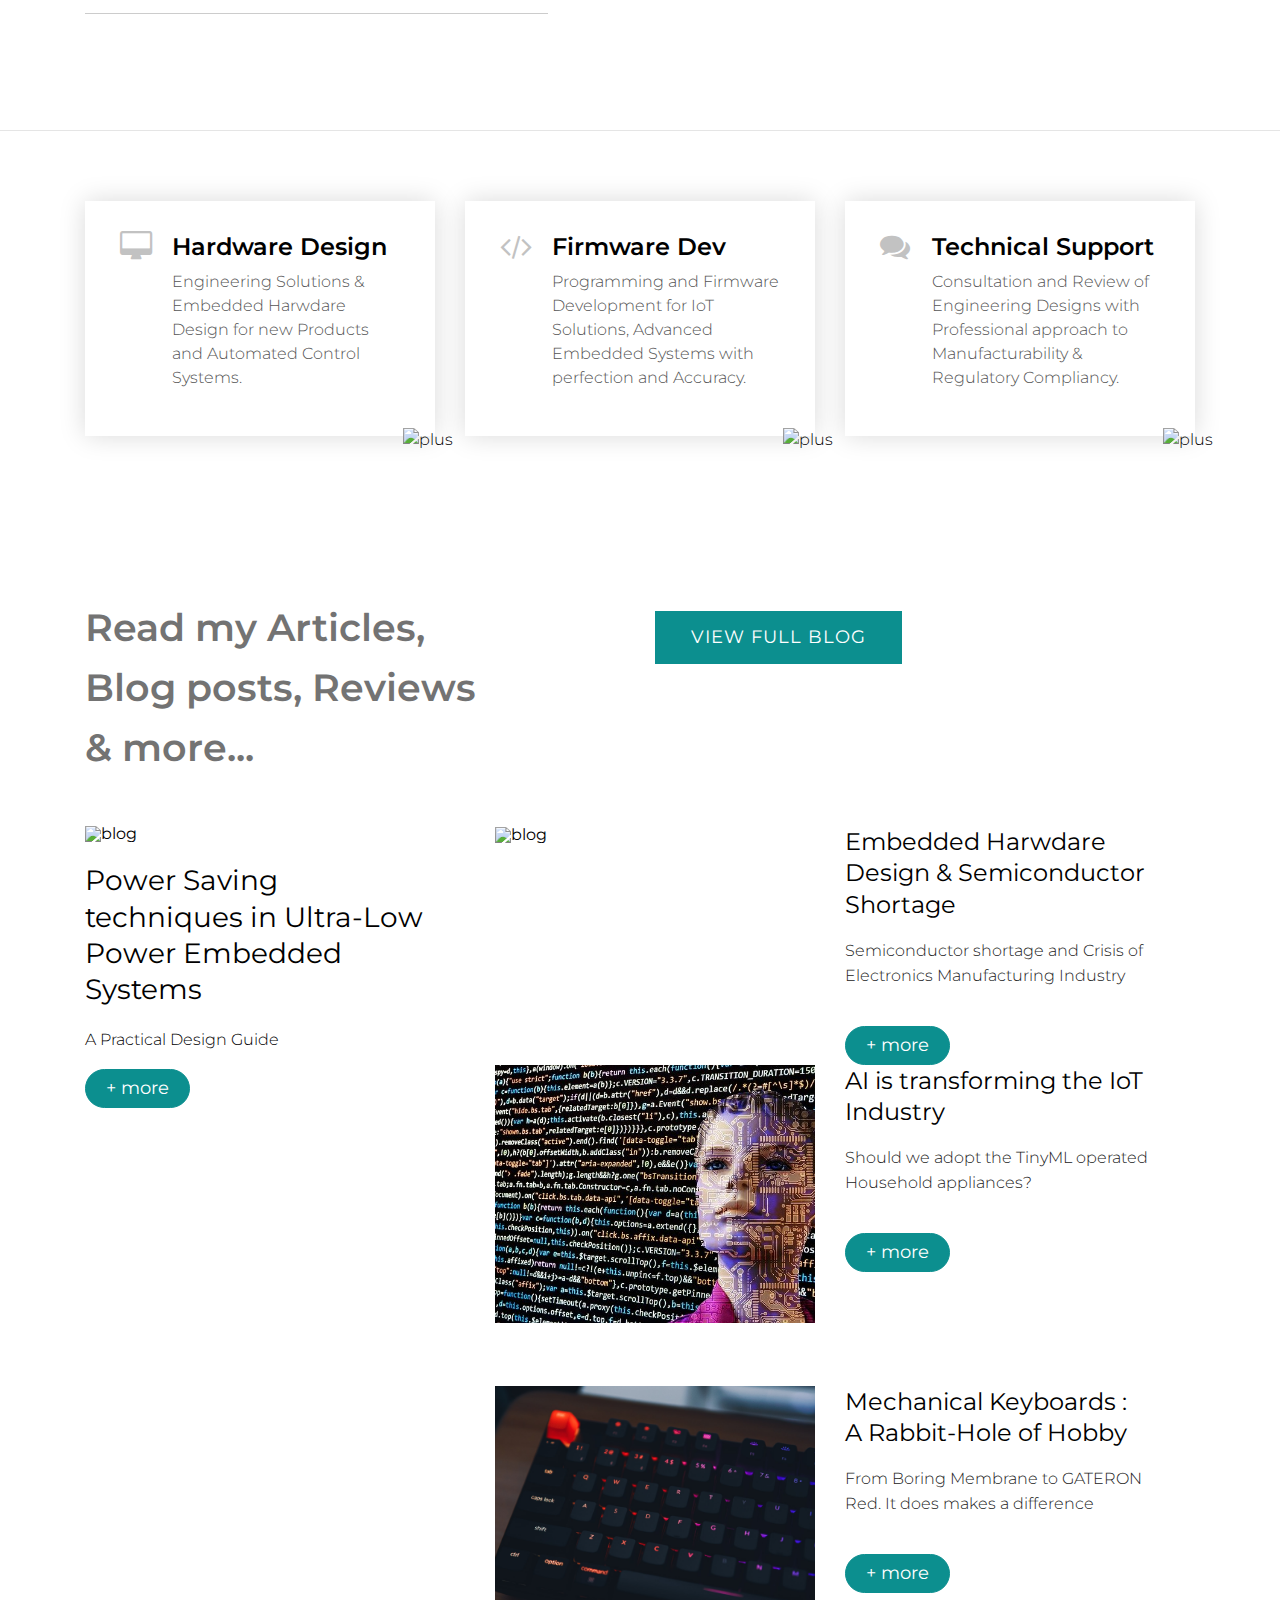
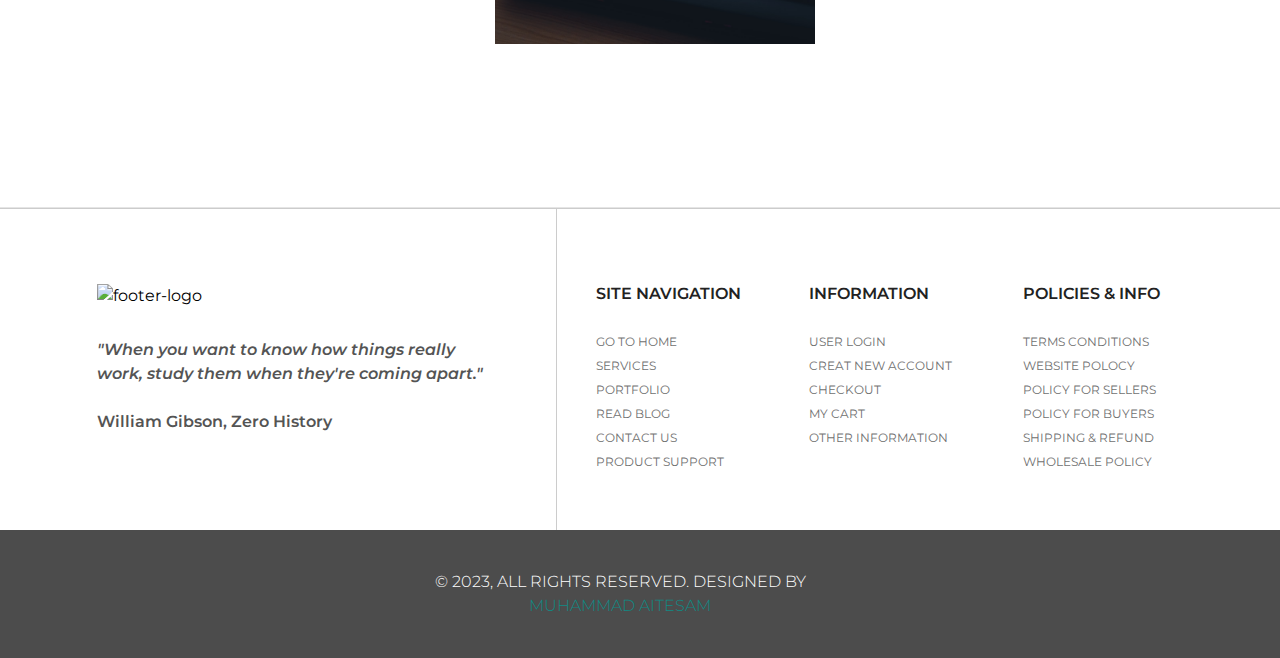
==== commit 92186d7c: "Update index.html" ====
--- a/index.html
+++ b/index.html
@@ -120,7 +120,7 @@
                         </div>
                         <div class="col-lg-10 col-sm-12">
                             <h4><a href="services.html">Hardware Design</a></h4>
-                            <p>Solutions of Complex Engineering Problems with Embedded Harwdare Design for new Products and Automated Control Systems.</p>
+                            <p>Engineering Solutions & Embedded Harwdare Design for new Products and Automated Control Systems.</p>
                             <p><a href="services.html"><img src="images/plus.png" alt="plus"></a></p>
                         </div>
                     </div>
@@ -131,16 +131,16 @@
                             <i class="fa fa-code" aria-hidden="true"></i>
                         </div>
                         <div class="col-lg-10 col-sm-12">
-                            <h4><a href="services.html">Firmware Development</a></h4>
+                            <h4><a href="services.html">Firmware Dev</a></h4>
                             <p>Programming and Firmware Development for IoT Solutions, Advanced Embedded Systems with perfection and Accuracy.</p>
                             <p><a href="services.html"><img src="images/plus.png" alt="plus"></a></p>
                         </div>
                     </div>
                 </div>
                 <div class="col-lg-4 col-sm-12 col-12 box-3">
-                    <div class="row box" data-aos="fade-left" data-aos-delay="700">
-                        <div class="col-lg-10 col-sm-12">
-                            <i class="fa fa-comments-o" aria-hidden="true"></i>
+                    <div class="row box" data-aos="fade-left" data-aos-delay="500">
+                        <div class="col-lg-2 col-sm-12">
+                            <i class="fa fa-comments" aria-hidden="true"></i>
                         </div>
                         <div class="col-lg-10 col-sm-12">
                             <h4><a href="services.html">Technical Support</a></h4>
